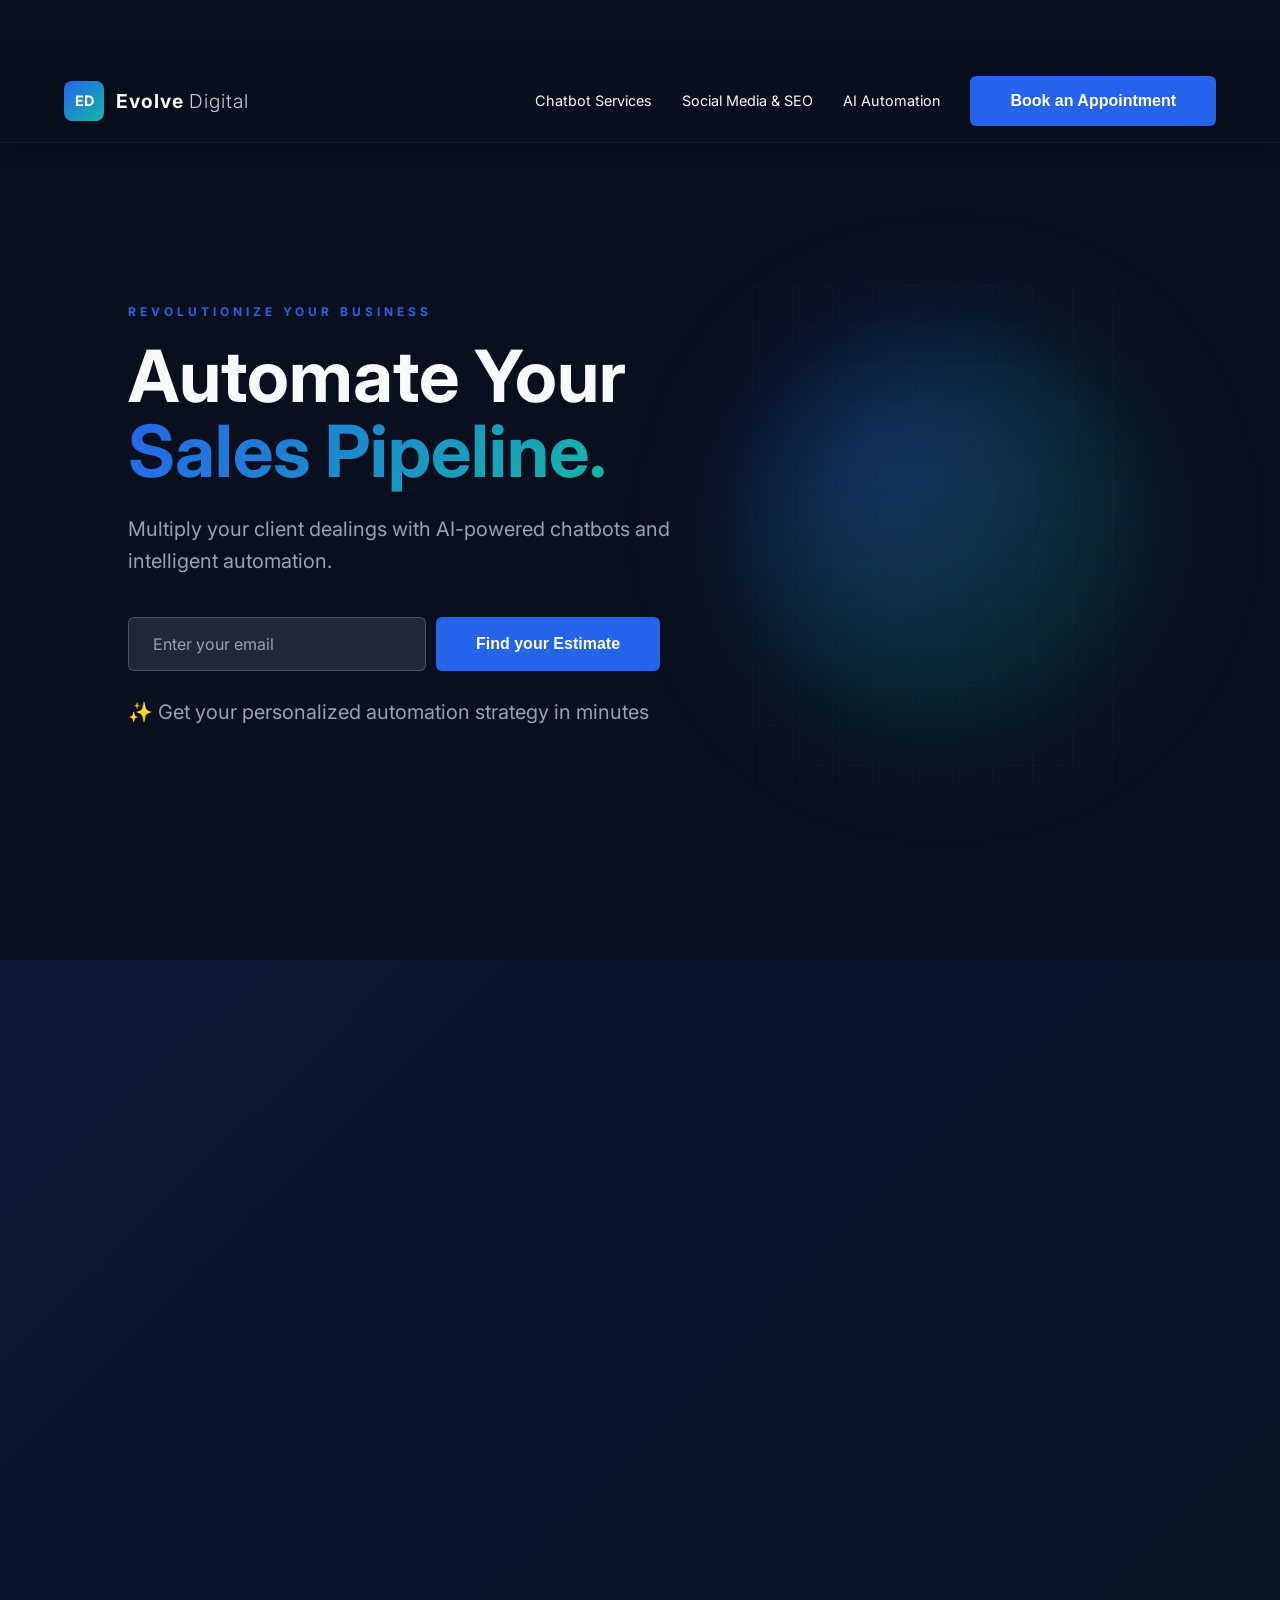
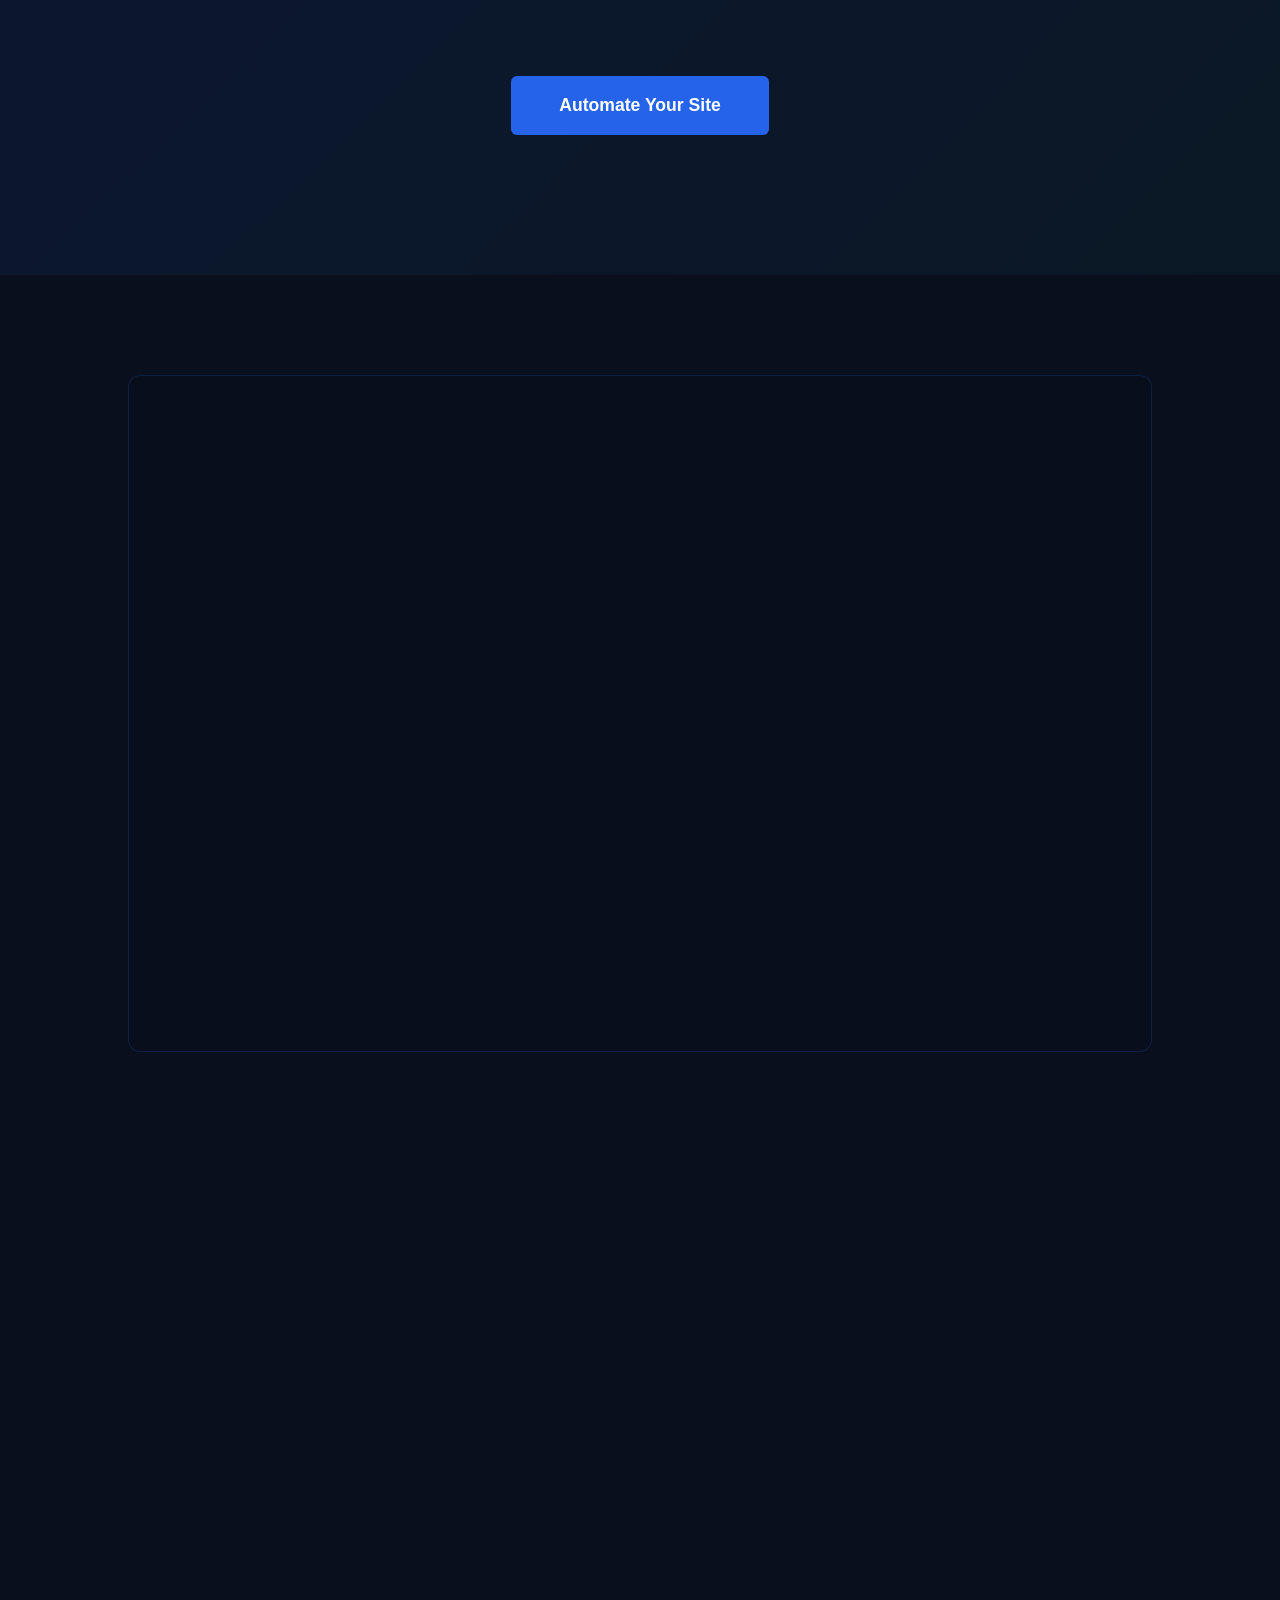
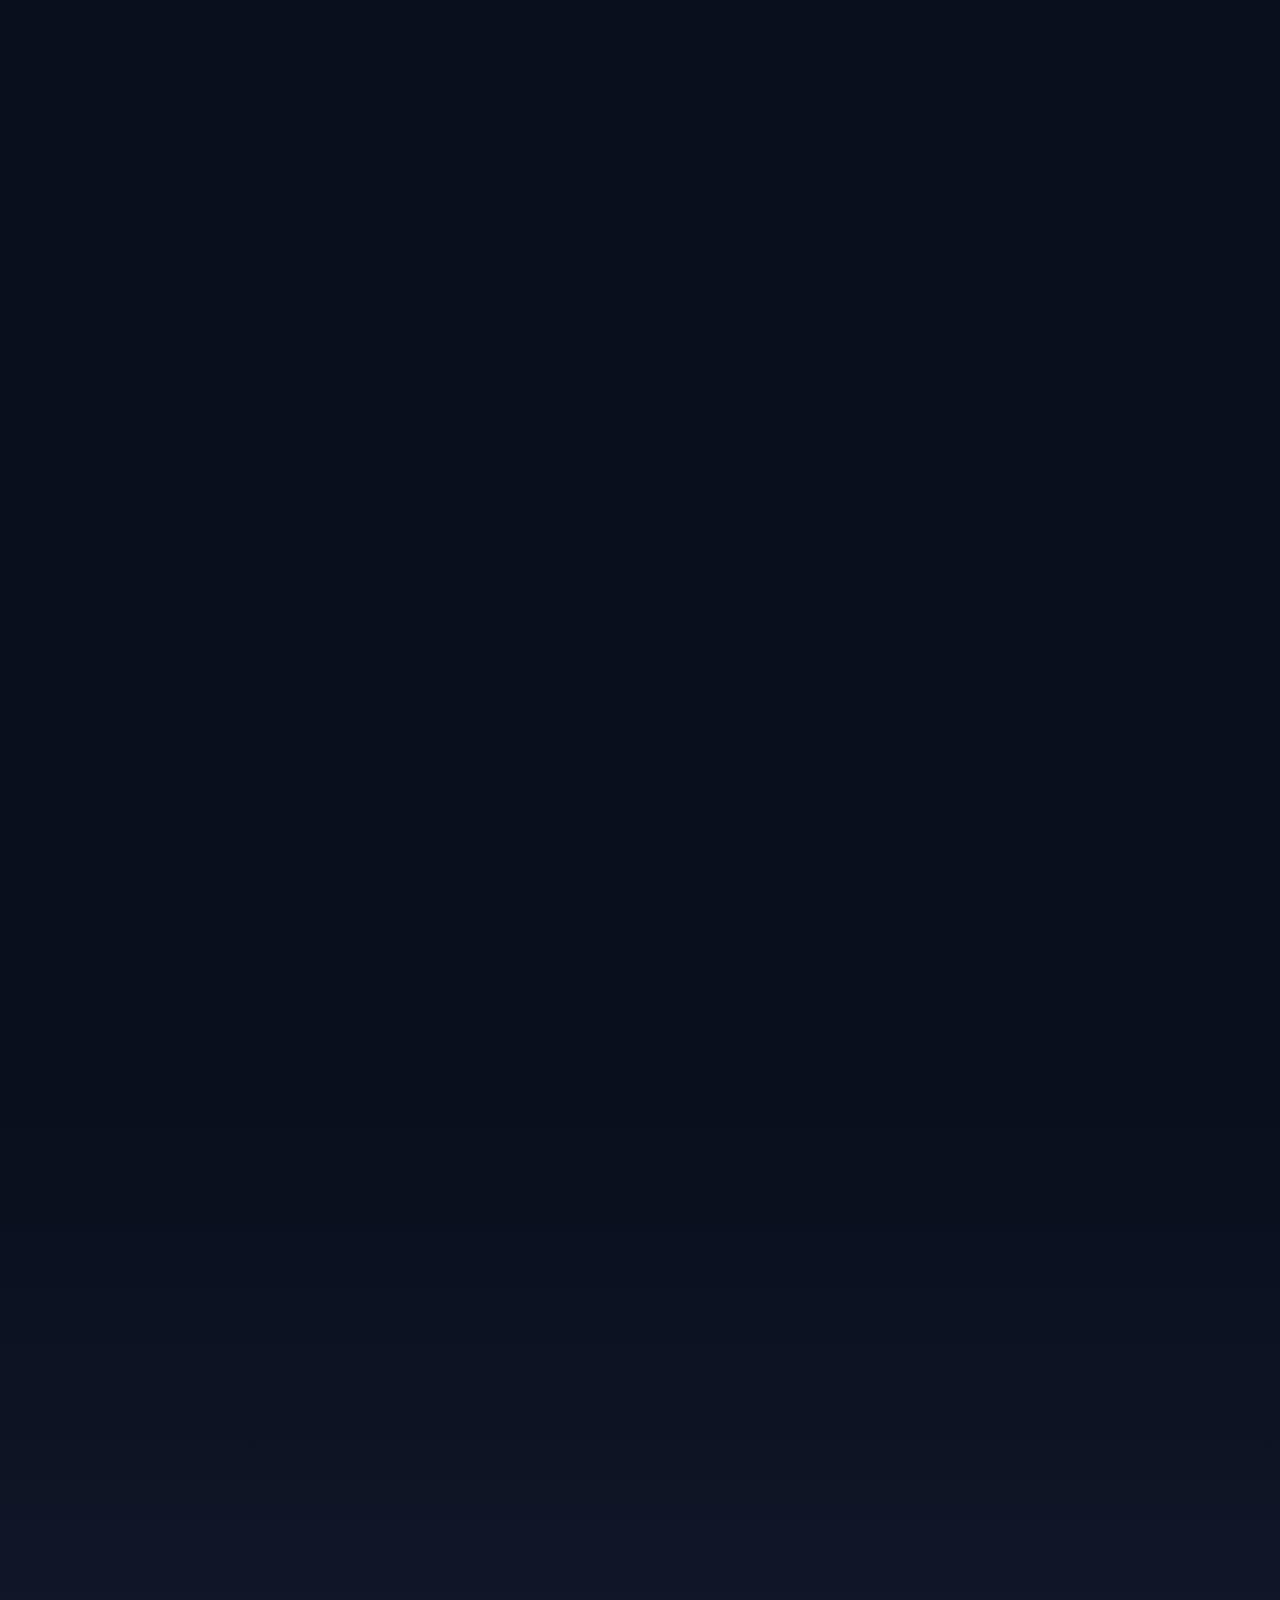
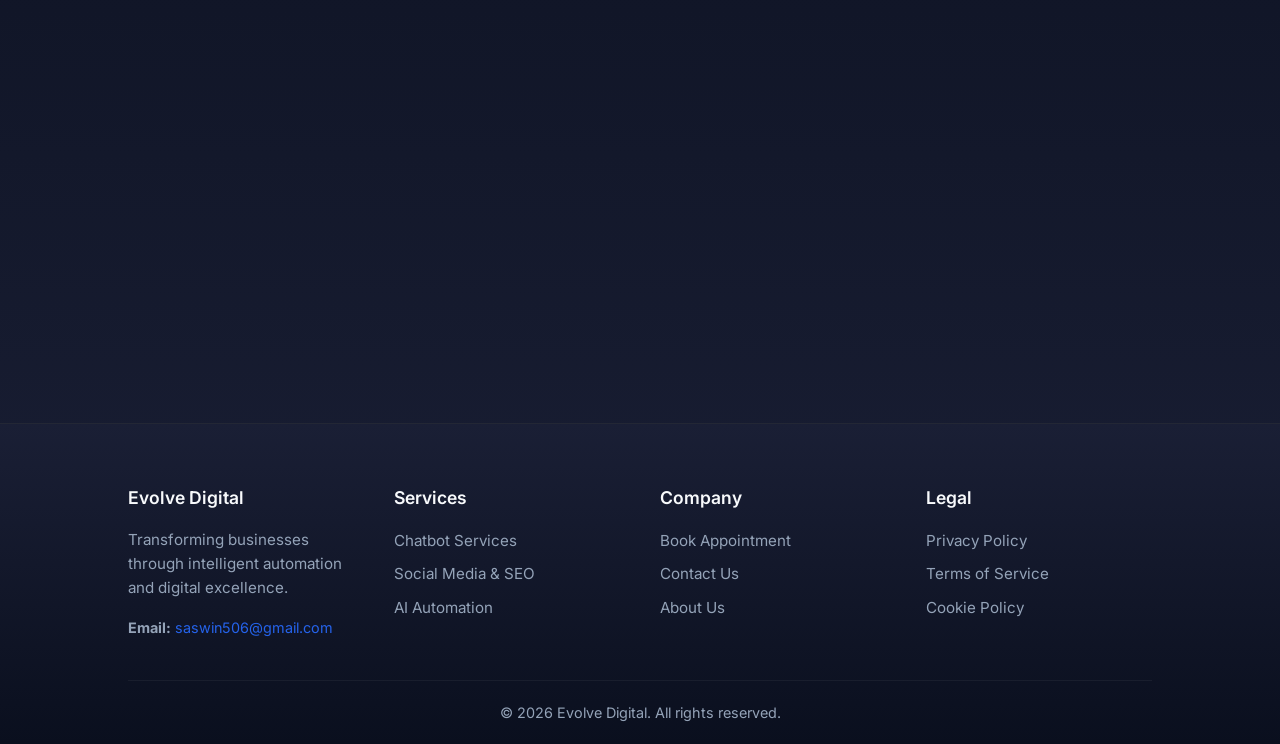
==== index.html @ 0e9ed31e "Initial commit: Evolve Digital website with AI solutions, chatbots, SEO, and automation services" ====
<!DOCTYPE html>
<html lang="en">
<head>
    <meta charset="UTF-8">
    <meta name="viewport" content="width=device-width, initial-scale=1.0">
    <title>AI-Powered Automation & Digital Marketing Solutions</title>
    <link rel="stylesheet" href="style.css">
    <link href="https://fonts.googleapis.com/css2?family=Inter:wght@300;400;600;700&display=swap" rel="stylesheet">
</head>
<body>

    <nav class="glass-nav">
        <div class="logo-container">
            <div class="logo-icon">ED</div>
            <div class="logo-text">Evolve <span>Digital</span></div>
        </div>
        <div class="nav-links">
            <a href="chatbot-services.html">Chatbot Services</a>
            <a href="social-media-marketing.html">Social Media & SEO</a>
            <a href="ai-automation.html">AI Automation</a>
            <button class="btn-primary" onclick="scrollToAppointment()">Book an Appointment</button>
        </div>
    </nav>

    <main>
        <!-- Hero Section -->
        <section class="hero">
            <div class="hero-text reveal">
                <span class="eyebrow">REVOLUTIONIZE YOUR BUSINESS</span>
                <h1>Automate Your <span class="gradient-text">Sales Pipeline.</span></h1>
                <p>Multiply your client dealings with AI-powered chatbots and intelligent automation.</p>
                <div class="cta-group">
                    <div class="email-input-group">
                        <input type="email" id="estimateEmail" placeholder="Enter your email" required>
                        <button class="btn-primary" onclick="findEstimate()">Find your Estimate</button>
                    </div>
                </div>
                <p class="welcoming-text">✨ Get your personalized automation strategy in minutes</p>
            </div>
            <div class="hero-graphic reveal">
                <div class="mesh-container">
                    <div class="mesh-ball"></div>
                    <div class="grid-overlay"></div>
                </div>
            </div>
        </section>

        <!-- AI Automation Sales Section -->
        <section class="automation-section">
            <div class="section-header reveal">
                <span class="eyebrow">AI-POWERED SALES MULTIPLICATION</span>
                <h2>All About AI <span class="gradient-text">Automating Sales</span></h2>
                <p>Through Intelligent Chatbots & Social Media Marketing</p>
            </div>

            <div class="automation-content">
                <div class="video-container reveal">
                    <video autoplay muted loop playsinline>
                        <source src="hero section.mp4.mp4" type="video/mp4">
                    </video>
                </div>
                
                <div class="automation-text reveal">
                    <h3>Transform Your Sales Process</h3>
                    <ul class="benefits-list">
                        <li>24/7 Automated Customer Engagement</li>
                        <li>AI-Powered Lead Qualification</li>
                        <li>Intelligent Response Generation</li>
                        <li>Social Media Integration</li>
                        <li>Real-time Analytics & Insights</li>
                    </ul>
                </div>
            </div>

            <button class="btn-primary btn-large" onclick="openEmailModal()">Automate Your Site</button>
        </section>

        <!-- Chatbot Methodology Section with Video Background -->
        <section class="methodology-section" style="position: relative; overflow: hidden;">
            <video autoplay muted loop playsinline class="bg-video" style="position: absolute; top: 0; left: 0; width: 100%; height: 100%; object-fit: cover; z-index: 1;">
                <source src="chat bot backgroud.mp4.mp4" type="video/mp4">
            </video>

            <div class="methodology-overlay" style="position: relative; z-index: 2;">
                <div class="section-header reveal">
                    <span class="eyebrow">CHATBOT INTELLIGENCE</span>
                    <h2>How Chatbots <span class="gradient-text">Multiply Client Dealings</span></h2>
                </div>

                <div class="methodology-grid">
                    <div class="method-card reveal">
                        <div class="method-number">01</div>
                        <h3>Instant Response</h3>
                        <p>Provide immediate answers 24/7, reducing response time from hours to seconds.</p>
                    </div>
                    <div class="method-card reveal">
                        <div class="method-number">02</div>
                        <h3>Lead Nurturing</h3>
                        <p>Automatically qualify and nurture leads through personalized conversations.</p>
                    </div>
                    <div class="method-card reveal">
                        <div class="method-number">03</div>
                        <h3>Scale Operations</h3>
                        <p>Handle unlimited concurrent conversations without increasing headcount.</p>
                    </div>
                    <div class="method-card reveal">
                        <div class="method-number">04</div>
                        <h3>Data Intelligence</h3>
                        <p>Gather valuable insights from every interaction to optimize sales strategy.</p>
                    </div>
                </div>
            </div>
        </section>

        <!-- SEO & Social Media Marketing Section -->
        <section class="seo-section">
            <div class="section-header reveal">
                <span class="eyebrow">DIGITAL PRESENCE MASTERY</span>
                <h2>SEO & Social Media <span class="gradient-text">Optimization</span></h2>
                <p>Technical Excellence for Online Dominance</p>
            </div>

            <div class="seo-grid">
                <div class="seo-card reveal">
                    <h3>🔍 Technical SEO</h3>
                    <ul class="tech-list">
                        <li><strong>Core Web Vitals:</strong> Optimize LCP, FID, CLS metrics</li>
                        <li><strong>Schema Markup:</strong> Structured data implementation</li>
                        <li><strong>XML Sitemaps:</strong> Complete site indexation</li>
                        <li><strong>Canonical URLs:</strong> Eliminate duplicate content</li>
                        <li><strong>Mobile-First Indexing:</strong> Responsive design optimization</li>
                    </ul>
                </div>

                <div class="seo-card reveal">
                    <h3>📊 Analytics & Tracking</h3>
                    <ul class="tech-list">
                        <li><strong>GA4 Implementation:</strong> Advanced event tracking</li>
                        <li><strong>Conversion Funnel Analysis:</strong> User journey mapping</li>
                        <li><strong>UTM Parameters:</strong> Campaign source tracking</li>
                        <li><strong>Search Console Monitoring:</strong> Query performance analysis</li>
                        <li><strong>Heatmap Integration:</strong> User behavior visualization</li>
                    </ul>
                </div>

                <div class="seo-card reveal">
                    <h3>📱 Social Media Optimization</h3>
                    <ul class="tech-list">
                        <li><strong>Algorithm Optimization:</strong> Platform-specific best practices</li>
                        <li><strong>Content Calendar Management:</strong> Strategic posting schedule</li>
                        <li><strong>Engagement Metrics:</strong> CTR & engagement rate optimization</li>
                        <li><strong>Influencer Collaboration:</strong> Strategic partnerships</li>
                        <li><strong>Social Listening:</strong> Real-time market intelligence</li>
                    </ul>
                </div>

                <div class="seo-card reveal">
                    <h3>🎯 Conversion Optimization</h3>
                    <ul class="tech-list">
                        <li><strong>A/B Testing:</strong> Multivariate testing framework</li>
                        <li><strong>Landing Page Optimization:</strong> High-converting layouts</li>
                        <li><strong>CTR Improvement:</strong> Meta description enhancement</li>
                        <li><strong>Bounce Rate Reduction:</strong> User experience refinement</li>
                        <li><strong>ROI Maximization:</strong> Cost-per-conversion optimization</li>
                    </ul>
                </div>
            </div>

            <div class="stats-grid reveal">
                <div class="stat">
                    <h4 class="stat-number">340%</h4>
                    <p>Average Traffic Increase</p>
                </div>
                <div class="stat">
                    <h4 class="stat-number">85%</h4>
                    <p>Conversion Rate Improvement</p>
                </div>
                <div class="stat">
                    <h4 class="stat-number">2.5x</h4>
                    <p>ROI Multiplication</p>
                </div>
                <div class="stat">
                    <h4 class="stat-number">99.8%</h4>
                    <p>Uptime Guarantee</p>
                </div>
            </div>
        </section>

        <!-- Appointment Section -->
        <section id="appointment" class="contact-section">
            <div class="section-header reveal">
                <span class="eyebrow">READY TO TRANSFORM?</span>
                <h2>Book Your <span class="gradient-text">Free Consultation</span></h2>
                <p>Let's discuss how AI automation can revolutionize your business.</p>
            </div>

            <form class="contact-form reveal" onsubmit="handleContactForm(event)">
                <div class="form-group">
                    <input type="text" placeholder="Your Name" required>
                </div>
                <div class="form-group">
                    <input type="email" placeholder="Your Email" required>
                </div>
                <div class="form-group">
                    <input type="tel" placeholder="Your Phone Number" required>
                </div>
                <div class="form-group">
                    <textarea placeholder="Tell us about your business..." rows="5" required></textarea>
                </div>
                <button type="submit" class="btn-primary">Schedule Appointment</button>
            </form>
        </section>
    </main>

    <!-- Footer -->
    <footer class="footer">
        <div class="footer-content">
            <div class="footer-section">
                <h4>Evolve Digital</h4>
                <p>Transforming businesses through intelligent automation and digital excellence.</p>
                <p style="margin-top: 1rem; font-size: 0.9rem;"><strong>Email:</strong> <a href="mailto:saswin506@gmail.com" style="color: var(--blue); text-decoration: none;">saswin506@gmail.com</a></p>
            </div>
            <div class="footer-section">
                <h4>Services</h4>
                <ul>
                    <li><a href="chatbot-services.html">Chatbot Services</a></li>
                    <li><a href="social-media-marketing.html">Social Media & SEO</a></li>
                    <li><a href="ai-automation.html">AI Automation</a></li>
                </ul>
            </div>
            <div class="footer-section">
                <h4>Company</h4>
                <ul>
                    <li><a href="#appointment">Book Appointment</a></li>
                    <li><a href="#appointment">Contact Us</a></li>
                    <li><a href="#">About Us</a></li>
                </ul>
            </div>
            <div class="footer-section">
                <h4>Legal</h4>
                <ul>
                    <li><a href="#">Privacy Policy</a></li>
                    <li><a href="#">Terms of Service</a></li>
                    <li><a href="#">Cookie Policy</a></li>
                </ul>
            </div>
        </div>
        <div class="footer-bottom">
            <p>&copy; 2026 Evolve Digital. All rights reserved.</p>
        </div>
    </footer>

    <!-- Email Modal -->
    <div id="emailModal" class="modal">
        <div class="modal-content">
            <span class="close" onclick="closeEmailModal()">&times;</span>
            <h2>Automate Your Site Today</h2>
            <p>Enter your email to get started with intelligent automation</p>
            <input type="email" id="automationEmail" placeholder="Enter your email" required>
            <button class="btn-primary" onclick="submitAutomationEmail()">Get Started</button>
        </div>
    </div>

    <script src="script.js"></script>
</body>
</html>
---- style.css ----
/* Color & Theme Variables */
:root {
    --navy: #0A0F1E;
    --navy-light: #1A1F35;
    --blue: #2563EB;
    --blue-light: #3B82F6;
    --teal: #14B8A6;
    --gold: #C5A059;
    --white: #F8FAFC;
    --text-muted: #94A3B8;
    --text-dark: #64748B;
}

/* Global Reset */
* {
    margin: 0;
    padding: 0;
    box-sizing: border-box;
}

html {
    scroll-behavior: smooth;
}

body {
    background-color: var(--navy);
    color: var(--white);
    font-family: 'Inter', sans-serif;
    line-height: 1.6;
    overflow-x: hidden;
}

/* Navigation */
.glass-nav {
    display: flex;
    justify-content: space-between;
    align-items: center;
    padding: 1rem 5%;
    background: rgba(10, 15, 30, 0.95);
    backdrop-filter: blur(15px);
    border-bottom: 1px solid rgba(255, 255, 255, 0.05);
    position: fixed;
    width: 100%;
    z-index: 1000;
    box-shadow: 0 4px 20px rgba(0, 0, 0, 0.3);
}

.logo-container {
    display: flex;
    align-items: center;
    gap: 12px;
}

.logo-icon {
    width: 40px;
    height: 40px;
    background: linear-gradient(135deg, var(--blue), var(--teal));
    border-radius: 8px;
    display: flex;
    align-items: center;
    justify-content: center;
    font-weight: 700;
    font-size: 0.9rem;
}

.nav-logo {
    height: 32px;
    width: auto;
}

.logo-text {
    font-weight: 700;
    letter-spacing: 1px;
    font-size: 1.2rem;
}

.logo-text span {
    font-weight: 300;
    opacity: 0.8;
}

.nav-links {
    display: flex;
    align-items: center;
    gap: 30px;
}

.nav-links a {
    color: var(--white);
    text-decoration: none;
    font-size: 0.9rem;
    transition: 0.3s;
    position: relative;
}

.nav-links a:hover {
    color: var(--blue);
}

.nav-links a::after {
    content: '';
    position: absolute;
    width: 0;
    height: 2px;
    bottom: -5px;
    left: 0;
    background: var(--blue);
    transition: width 0.3s;
}

.nav-links a:hover::after {
    width: 100%;
}

/* Hero Section */
.hero {
    display: flex;
    align-items: center;
    min-height: 100vh;
    padding: 100px 10% 50px 10%;
    gap: 60px;
    margin-top: 60px;
}

.hero-text {
    flex: 1.2;
}

.hero-graphic {
    flex: 0.8;
    position: relative;
    height: 500px;
}

.eyebrow {
    color: var(--blue);
    font-size: 0.75rem;
    font-weight: 700;
    letter-spacing: 4px;
    display: block;
    margin-bottom: 1rem;
    text-transform: uppercase;
}

h1 {
    font-size: 4.5rem;
    line-height: 1.05;
    margin-bottom: 1.5rem;
    font-weight: 700;
}

h2 {
    font-size: 3.5rem;
    line-height: 1.1;
    font-weight: 700;
    margin-bottom: 3rem;
}

.gradient-text {
    background: linear-gradient(135deg, var(--blue), var(--teal));
    -webkit-background-clip: text;
    -webkit-text-fill-color: transparent;
    background-clip: text;
}

.hero-text p {
    font-size: 1.25rem;
    color: var(--text-muted);
    margin-bottom: 2.5rem;
    max-width: 550px;
}

/* Mesh Graphics */
.mesh-container {
    position: relative;
    width: 100%;
    height: 100%;
    display: flex;
    align-items: center;
    justify-content: center;
}

.mesh-ball {
    width: 400px;
    height: 400px;
    background: radial-gradient(circle at 30% 30%, rgba(37, 99, 235, 0.4), rgba(20, 184, 166, 0.2), transparent);
    border-radius: 50%;
    filter: blur(60px);
    animation: float 6s ease-in-out infinite;
}

@keyframes float {
    0%, 100% {
        transform: translateY(0px) translateX(0px);
    }
    50% {
        transform: translateY(-30px) translateX(20px);
    }
}

.grid-overlay {
    position: absolute;
    width: 100%;
    height: 100%;
    background-image:
        linear-gradient(rgba(37, 99, 235, 0.1) 1px, transparent 1px),
        linear-gradient(90deg, rgba(37, 99, 235, 0.1) 1px, transparent 1px);
    background-size: 40px 40px;
    opacity: 0.5;
}

/* Buttons */
.cta-group {
    display: flex;
    gap: 20px;
    flex-wrap: wrap;
}

.btn-primary {
    background: var(--blue);
    color: white;
    padding: 1rem 2.5rem;
    border: none;
    border-radius: 6px;
    font-weight: 600;
    cursor: pointer;
    transition: 0.3s ease;
    font-size: 1rem;
}

.btn-primary:hover {
    transform: translateY(-3px);
    box-shadow: 0 15px 30px rgba(37, 99, 235, 0.4);
    background: var(--blue-light);
}

.btn-secondary {
    background: transparent;
    color: white;
    padding: 1rem 2.5rem;
    border: 1.5px solid rgba(255, 255, 255, 0.2);
    border-radius: 6px;
    font-weight: 600;
    cursor: pointer;
    transition: 0.3s ease;
    font-size: 1rem;
}

.btn-secondary:hover {
    border-color: var(--blue);
    background: rgba(37, 99, 235, 0.1);
    transform: translateY(-3px);
}

/* Bento Grid Section */
.bento-section {
    padding: 100px 10%;
    background: linear-gradient(180deg, rgba(26, 31, 53, 0.5) 0%, rgba(10, 15, 30, 1) 100%);
}

.section-header {
    text-align: center;
    margin-bottom: 60px;
}

.section-header p {
    font-size: 1.1rem;
    color: var(--text-muted);
    margin-top: 1rem;
    max-width: 600px;
    margin-left: auto;
    margin-right: auto;
}

.bento-grid {
    display: grid;
    grid-template-columns: repeat(3, 1fr);
    gap: 20px;
    grid-auto-rows: 250px;
}

.bento-item {
    background: rgba(255, 255, 255, 0.05);
    border: 1px solid rgba(255, 255, 255, 0.1);
    border-radius: 12px;
    padding: 30px;
    display: flex;
    flex-direction: column;
    justify-content: space-between;
    transition: 0.4s ease;
    position: relative;
    overflow: hidden;
}

.bento-item::before {
    content: '';
    position: absolute;
    top: 0;
    left: 0;
    right: 0;
    bottom: 0;
    background: linear-gradient(135deg, rgba(37, 99, 235, 0.1), transparent);
    opacity: 0;
    transition: opacity 0.4s;
}

.bento-item:hover {
    border-color: rgba(37, 99, 235, 0.3);
    transform: translateY(-10px);
}

.bento-item:hover::before {
    opacity: 1;
}

.bento-item.large {
    grid-column: span 2;
    grid-row: span 1;
}

.bento-item.medium {
    grid-column: span 1;
    grid-row: span 2;
}

.bento-item.small {
    grid-column: span 1;
    grid-row: span 1;
}

.bento-item.wide {
    grid-column: span 2;
    grid-row: span 1;
}

.item-content {
    position: relative;
    z-index: 1;
}

.bento-item h3 {
    font-size: 1.5rem;
    margin-bottom: 0.8rem;
    font-weight: 600;
}

.bento-item p {
    color: var(--text-muted);
    font-size: 0.95rem;
    line-height: 1.5;
}

.bento-item.glass {
    background: rgba(255, 255, 255, 0.08);
    backdrop-filter: blur(20px);
}

.bento-item.blue-glow {
    border-color: rgba(37, 99, 235, 0.5);
    box-shadow: 0 0 30px rgba(37, 99, 235, 0.2) inset;
}

.bento-item.teal-border {
    border-color: var(--teal);
}

.bento-item.gold-border {
    border-color: var(--gold);
}

.growth-icon {
    font-size: 2rem;
    opacity: 0.5;
    transition: 0.3s;
}

.bento-item:hover .growth-icon {
    opacity: 1;
    transform: translate(5px, -5px);
}

.small-p {
    font-size: 0.85rem !important;
}

/* Methodology Section */
.methodology-section {
    padding: 100px 10%;
    background: var(--navy);
}

.methodology-grid {
    display: grid;
    grid-template-columns: repeat(4, 1fr);
    gap: 30px;
}

.method-card {
    background: linear-gradient(135deg, rgba(26, 31, 53, 1), rgba(37, 99, 235, 0.1));
    border: 1px solid rgba(37, 99, 235, 0.3);
    border-radius: 12px;
    padding: 30px;
    transition: 0.4s ease;
    position: relative;
}

.method-card:hover {
    transform: translateY(-10px);
    border-color: var(--teal);
    box-shadow: 0 20px 40px rgba(37, 99, 235, 0.2);
}

.method-number {
    font-size: 2.5rem;
    font-weight: 700;
    color: var(--blue);
    margin-bottom: 10px;
}

.method-card h3 {
    font-size: 1.3rem;
    margin-bottom: 12px;
    font-weight: 600;
}

.method-card p {
    color: var(--text-muted);
    font-size: 0.95rem;
    line-height: 1.6;
}

/* Stats Section */
.stats-section {
    padding: 80px 10%;
    background: linear-gradient(135deg, rgba(37, 99, 235, 0.1), rgba(20, 184, 166, 0.05));
    border-top: 1px solid rgba(255, 255, 255, 0.1);
    border-bottom: 1px solid rgba(255, 255, 255, 0.1);
}

.stats-grid {
    display: grid;
    grid-template-columns: repeat(4, 1fr);
    gap: 40px;
    text-align: center;
}

.stat {
    padding: 20px;
}

.stat-number {
    font-size: 2.5rem;
    font-weight: 700;
    background: linear-gradient(135deg, var(--blue), var(--teal));
    -webkit-background-clip: text;
    -webkit-text-fill-color: transparent;
    background-clip: text;
    margin-bottom: 10px;
}

.stat p {
    color: var(--text-muted);
    font-size: 1rem;
}

/* Contact Section */
.contact-section {
    padding: 100px 10%;
    background: linear-gradient(180deg, var(--navy) 0%, rgba(26, 31, 53, 0.8) 100%);
}

.contact-form {
    max-width: 600px;
    margin: 40px auto;
    display: grid;
    gap: 20px;
}

.form-group {
    width: 100%;
}

.form-group input,
.form-group textarea {
    width: 100%;
    padding: 15px 20px;
    background: rgba(255, 255, 255, 0.05);
    border: 1px solid rgba(255, 255, 255, 0.1);
    border-radius: 6px;
    color: var(--white);
    font-family: 'Inter', sans-serif;
    font-size: 1rem;
    transition: 0.3s;
}

.form-group input:focus,
.form-group textarea:focus {
    outline: none;
    border-color: var(--blue);
    background: rgba(37, 99, 235, 0.1);
}

.form-group input::placeholder,
.form-group textarea::placeholder {
    color: var(--text-muted);
}

.contact-form button {
    margin-top: 10px;
    width: 100%;
}

/* Footer */
.footer {
    background: linear-gradient(180deg, rgba(26, 31, 53, 1) 0%, rgba(10, 15, 30, 1) 100%);
    border-top: 1px solid rgba(255, 255, 255, 0.1);
    padding: 60px 10% 20px;
}

.footer-content {
    display: grid;
    grid-template-columns: repeat(4, 1fr);
    gap: 40px;
    margin-bottom: 40px;
}

.footer-section h4 {
    font-size: 1.1rem;
    margin-bottom: 15px;
    font-weight: 600;
}

.footer-section p {
    color: var(--text-muted);
    font-size: 0.95rem;
    line-height: 1.6;
}

.footer-section ul {
    list-style: none;
}

.footer-section ul li {
    margin-bottom: 8px;
}

.footer-section ul li a {
    color: var(--text-muted);
    text-decoration: none;
    font-size: 0.95rem;
    transition: 0.3s;
}

.footer-section ul li a:hover {
    color: var(--blue);
}

.footer-bottom {
    text-align: center;
    padding-top: 20px;
    border-top: 1px solid rgba(255, 255, 255, 0.05);
    color: var(--text-muted);
    font-size: 0.9rem;
}

/* Email Input Group */
.email-input-group {
    display: flex;
    gap: 10px;
    flex-wrap: wrap;
    margin-bottom: 15px;
}

.email-input-group input {
    flex: 1;
    min-width: 250px;
    padding: 1rem 1.5rem;
    background: rgba(255, 255, 255, 0.1);
    border: 1.5px solid rgba(255, 255, 255, 0.2);
    border-radius: 6px;
    color: var(--white);
    font-family: 'Inter', sans-serif;
    font-size: 1rem;
    transition: 0.3s;
}

.email-input-group input:focus {
    outline: none;
    border-color: var(--blue);
    background: rgba(37, 99, 235, 0.1);
}

.email-input-group input::placeholder {
    color: var(--text-muted);
}

.welcoming-text {
    font-size: 0.9rem;
    color: var(--teal);
    margin-top: 10px !important;
}

/* Automation Section */
.automation-section {
    padding: 100px 10%;
    background: linear-gradient(135deg, rgba(37, 99, 235, 0.1), rgba(20, 184, 166, 0.05));
}

.automation-content {
    display: grid;
    grid-template-columns: 1fr 1fr;
    gap: 60px;
    align-items: center;
    margin-bottom: 60px;
}

.video-container {
    position: relative;
    width: 100%;
    aspect-ratio: 16 / 9;
    border-radius: 12px;
    overflow: hidden;
    box-shadow: 0 20px 60px rgba(37, 99, 235, 0.3);
}

.video-container video {
    width: 100%;
    height: 100%;
    object-fit: cover;
}

.automation-text h3 {
    font-size: 2rem;
    margin-bottom: 20px;
}

.benefits-list {
    list-style: none;
    padding: 0;
}

.benefits-list li {
    padding: 12px 0;
    border-bottom: 1px solid rgba(255, 255, 255, 0.1);
    font-size: 1rem;
    color: var(--white);
}

.benefits-list li:last-child {
    border-bottom: none;
}

.btn-large {
    padding: 1.2rem 3rem;
    font-size: 1.1rem;
    margin: 40px auto;
    display: block;
}

/* Methodology with Video Background */
.methodology-section {
    padding: 100px 10%;
    position: relative;
    min-height: 600px;
    display: flex;
    align-items: center;
    justify-content: center;
}

.bg-video {
    position: absolute;
    top: 0;
    left: 0;
    width: 100%;
    height: 100%;
    object-fit: cover;
    z-index: 1;
}

.methodology-overlay {
    background: rgba(10, 15, 30, 0.85);
    padding: 60px;
    border-radius: 12px;
    backdrop-filter: blur(10px);
    border: 1px solid rgba(37, 99, 235, 0.2);
}

/* SEO Section */
.seo-section {
    padding: 100px 10%;
    background: var(--navy);
}

.seo-grid {
    display: grid;
    grid-template-columns: repeat(2, 1fr);
    gap: 40px;
    margin-bottom: 80px;
}

.seo-card {
    background: linear-gradient(135deg, rgba(26, 31, 53, 1), rgba(37, 99, 235, 0.1));
    border: 1px solid rgba(37, 99, 235, 0.3);
    border-radius: 12px;
    padding: 40px;
    transition: 0.4s ease;
}

.seo-card:hover {
    transform: translateY(-10px);
    border-color: var(--teal);
    box-shadow: 0 20px 40px rgba(37, 99, 235, 0.2);
}

.seo-card h3 {
    font-size: 1.5rem;
    margin-bottom: 20px;
}

.tech-list {
    list-style: none;
    padding: 0;
}

.tech-list li {
    padding: 12px 0;
    border-bottom: 1px solid rgba(255, 255, 255, 0.1);
    font-size: 0.95rem;
    color: var(--text-muted);
}

.tech-list li:last-child {
    border-bottom: none;
}

.tech-list strong {
    color: var(--blue);
}

/* Modal */
.modal {
    display: none;
    position: fixed;
    z-index: 2000;
    left: 0;
    top: 0;
    width: 100%;
    height: 100%;
    background-color: rgba(0, 0, 0, 0.8);
    animation: fadeIn 0.3s ease;
}

@keyframes fadeIn {
    from { opacity: 0; }
    to { opacity: 1; }
}

.modal-content {
    background-color: var(--navy-light);
    margin: 5% auto;
    padding: 40px;
    border: 1px solid rgba(37, 99, 235, 0.3);
    border-radius: 12px;
    width: 90%;
    max-width: 500px;
    box-shadow: 0 20px 60px rgba(0, 0, 0, 0.5);
    animation: slideDown 0.3s ease;
}

@keyframes slideDown {
    from {
        transform: translateY(-50px);
        opacity: 0;
    }
    to {
        transform: translateY(0);
        opacity: 1;
    }
}

.close {
    color: var(--text-muted);
    float: right;
    font-size: 28px;
    font-weight: bold;
    cursor: pointer;
    transition: 0.3s;
}

.close:hover {
    color: var(--blue);
}

.modal-content h2 {
    margin-bottom: 15px;
}

.modal-content p {
    color: var(--text-muted);
    margin-bottom: 20px;
}

.modal-content input {
    width: 100%;
    padding: 12px 15px;
    margin-bottom: 20px;
    background: rgba(255, 255, 255, 0.05);
    border: 1px solid rgba(255, 255, 255, 0.1);
    border-radius: 6px;
    color: var(--white);
    font-family: 'Inter', sans-serif;
}

.modal-content input::placeholder {
    color: var(--text-muted);
}

.modal-content button {
    width: 100%;
}

/* Service Pages */
.service-hero {
    display: flex;
    align-items: center;
    min-height: 70vh;
    padding: 100px 10% 50px 10%;
    margin-top: 60px;
    background: linear-gradient(135deg, rgba(37, 99, 235, 0.1), rgba(20, 184, 166, 0.05));
}

.service-hero .hero-text {
    max-width: 700px;
}

.service-section {
    padding: 80px 10%;
}

.service-section.alt-bg {
    background: rgba(26, 31, 53, 0.5);
}

.service-grid {
    display: grid;
    grid-template-columns: repeat(2, 1fr);
    gap: 30px;
    margin-bottom: 40px;
}

.service-card {
    background: rgba(255, 255, 255, 0.05);
    border: 1px solid rgba(255, 255, 255, 0.1);
    border-radius: 12px;
    padding: 30px;
    transition: 0.4s ease;
}

.service-card:hover {
    transform: translateY(-10px);
    border-color: var(--blue);
    background: rgba(37, 99, 235, 0.1);
}

.service-card h3 {
    font-size: 1.3rem;
    margin-bottom: 15px;
    color: var(--white);
}

.service-card p {
    color: var(--text-muted);
}

/* ===== AI AUTOMATION PAGE STYLES ===== */

/* Modern Color Variables for Automation */
:root {
    --purple-dark: #1a0a3e;
    --purple-bright: #7c3aed;
    --cyan-bright: #06b6d4;
    --neon-pink: #ec4899;
}

/* Automation Hero Section */
.automation-hero {
    position: relative;
    height: 100vh;
    display: flex;
    align-items: center;
    justify-content: center;
    overflow: hidden;
    margin-top: 70px;
    background: linear-gradient(135deg, #0f172a 0%, #1a0a3e 50%, #0f172a 100%);
}

.automation-hero-video {
    position: absolute;
    top: 0;
    left: 0;
    width: 100%;
    height: 100%;
    object-fit: cover;
    opacity: 0.5;
    z-index: 1;
}

.automation-hero-overlay {
    position: absolute;
    top: 0;
    left: 0;
    width: 100%;
    height: 100%;
    background: linear-gradient(135deg, rgba(15, 23, 42, 0.8) 0%, rgba(26, 10, 62, 0.9) 50%, rgba(15, 23, 42, 0.85) 100%);
    z-index: 2;
}

.automation-hero-content {
    position: relative;
    z-index: 3;
    text-align: center;
    max-width: 800px;
    padding: 0 2rem;
}

.automation-eyebrow {
    display: inline-block;
    font-size: 0.85rem;
    letter-spacing: 3px;
    color: var(--cyan-bright);
    font-weight: 700;
    margin-bottom: 1rem;
    text-shadow: 0 0 10px rgba(6, 182, 212, 0.5);
}

.automation-title {
    font-size: 4rem;
    font-weight: 800;
    line-height: 1.1;
    margin-bottom: 1.5rem;
    letter-spacing: -1px;
    text-transform: uppercase;
}

.neon-gradient {
    background: linear-gradient(90deg, var(--cyan-bright), var(--purple-bright), var(--neon-pink));
    -webkit-background-clip: text;
    -webkit-text-fill-color: transparent;
    background-clip: text;
    text-shadow: 0 0 30px rgba(6, 182, 212, 0.3);
    filter: drop-shadow(0 0 20px rgba(124, 58, 237, 0.4));
}

.automation-subtitle {
    font-size: 1.3rem;
    color: var(--text-muted);
    margin-bottom: 2rem;
    font-weight: 300;
    letter-spacing: 0.5px;
}

.automation-cta-group {
    display: flex;
    justify-content: center;
    gap: 1.5rem;
    flex-wrap: wrap;
}

.btn-neon {
    padding: 1rem 2.5rem;
    font-size: 1rem;
    font-weight: 700;
    border: 2px solid var(--cyan-bright);
    background: transparent;
    color: var(--cyan-bright);
    cursor: pointer;
    border-radius: 8px;
    transition: all 0.3s ease;
    text-transform: uppercase;
    letter-spacing: 1px;
    box-shadow: 0 0 20px rgba(6, 182, 212, 0.3);
    position: relative;
    overflow: hidden;
}

.btn-neon::before {
    content: '';
    position: absolute;
    top: 0;
    left: -100%;
    width: 100%;
    height: 100%;
    background: linear-gradient(90deg, transparent, rgba(6, 182, 212, 0.3), transparent);
    transition: left 0.5s ease;
    z-index: -1;
}

.btn-neon:hover {
    background: rgba(6, 182, 212, 0.1);
    border-color: var(--cyan-bright);
    box-shadow: 0 0 40px rgba(6, 182, 212, 0.6);
    transform: translateY(-3px);
}

.btn-neon:hover::before {
    left: 100%;
}

/* Automation Section Styling */
.automation-dark {
    background: linear-gradient(135deg, rgba(26, 10, 62, 0.3) 0%, rgba(15, 23, 42, 0.5) 100%);
    border-top: 1px solid rgba(6, 182, 212, 0.2);
    border-bottom: 1px solid rgba(6, 182, 212, 0.2);
}

.automation-section-title {
    font-size: 2.8rem;
    font-weight: 800;
    background: linear-gradient(135deg, var(--cyan-bright), var(--purple-bright));
    -webkit-background-clip: text;
    -webkit-text-fill-color: transparent;
    background-clip: text;
    margin-bottom: 0.5rem;
}

.automation-section-desc {
    font-size: 1.1rem;
    color: var(--text-muted);
    font-weight: 300;
}

/* Automation Grid & Cards */
.automation-grid {
    display: grid;
    grid-template-columns: repeat(auto-fit, minmax(280px, 1fr));
    gap: 2rem;
    margin-top: 3rem;
}

.automation-card {
    position: relative;
    background: linear-gradient(135deg, rgba(124, 58, 237, 0.1) 0%, rgba(6, 182, 212, 0.05) 100%);
    border: 1.5px solid rgba(6, 182, 212, 0.3);
    border-radius: 12px;
    padding: 2rem;
    transition: all 0.4s cubic-bezier(0.4, 0, 0.2, 1);
    overflow: hidden;
}

.automation-card::before {
    content: '';
    position: absolute;
    top: -1px;
    left: 0;
    width: 0;
    height: 2px;
    background: linear-gradient(90deg, var(--cyan-bright), var(--purple-bright));
    transition: width 0.4s ease;
    z-index: 10;
}

.automation-card:hover::before {
    width: 100%;
}

.automation-card:hover {
    transform: translateY(-8px);
    border-color: var(--cyan-bright);
    background: linear-gradient(135deg, rgba(124, 58, 237, 0.2) 0%, rgba(6, 182, 212, 0.1) 100%);
    box-shadow: 0 20px 40px rgba(6, 182, 212, 0.2);
}

.automation-card-icon {
    font-size: 2.5rem;
    margin-bottom: 1rem;
    display: inline-block;
    transition: transform 0.3s ease;
}

.automation-card:hover .automation-card-icon {
    transform: scale(1.1) rotate(5deg);
}

.automation-card h3 {
    font-size: 1.4rem;
    margin-bottom: 1rem;
    color: var(--white);
    font-weight: 700;
    letter-spacing: -0.5px;
}

.automation-card p {
    color: var(--text-muted);
    margin-bottom: 1.5rem;
    font-size: 0.95rem;
    line-height: 1.6;
}

.tech-features {
    list-style: none;
    display: flex;
    flex-direction: column;
    gap: 0.8rem;
}

.tech-features li {
    font-size: 0.9rem;
    color: var(--text-muted);
    padding-left: 1.5rem;
    position: relative;
    transition: all 0.3s ease;
}

.tech-features li::before {
    content: '▸';
    position: absolute;
    left: 0;
    color: var(--cyan-bright);
    font-weight: bold;
    text-shadow: 0 0 8px rgba(6, 182, 212, 0.5);
}

.automation-card:hover .tech-features li {
    color: var(--white);
    padding-left: 2rem;
}

/* Automation Metrics Section */
.automation-benefits-section {
    background: linear-gradient(135deg, rgba(15, 23, 42, 0.8) 0%, rgba(26, 10, 62, 0.6) 100%);
    border-top: 1px solid rgba(6, 182, 212, 0.2);
}

.automation-metrics {
    display: grid;
    grid-template-columns: repeat(auto-fit, minmax(220px, 1fr));
    gap: 2rem;
    margin-top: 3rem;
}

.metric-card {
    background: rgba(124, 58, 237, 0.1);
    border: 1.5px solid rgba(6, 182, 212, 0.3);
    border-radius: 12px;
    padding: 2.5rem 1.5rem;
    text-align: center;
    transition: all 0.4s ease;
    position: relative;
    overflow: hidden;
}

.metric-card::before {
    content: '';
    position: absolute;
    top: 0;
    left: 0;
    width: 100%;
    height: 100%;
    background: radial-gradient(circle at top, rgba(6, 182, 212, 0.2), transparent 70%);
    opacity: 0;
    transition: opacity 0.4s ease;
    z-index: 0;
}

.metric-card:hover::before {
    opacity: 1;
}

.metric-card:hover {
    transform: translateY(-10px);
    border-color: var(--cyan-bright);
    background: rgba(6, 182, 212, 0.1);
    box-shadow: 0 20px 50px rgba(6, 182, 212, 0.2);
}

.metric-number {
    font-size: 3.5rem;
    font-weight: 900;
    background: linear-gradient(135deg, var(--cyan-bright), var(--purple-bright));
    -webkit-background-clip: text;
    -webkit-text-fill-color: transparent;
    background-clip: text;
    margin-bottom: 0.5rem;
    text-shadow: 0 0 20px rgba(6, 182, 212, 0.3);
    position: relative;
    z-index: 1;
}

.metric-card h4 {
    font-size: 1.2rem;
    color: var(--white);
    margin-bottom: 0.5rem;
    font-weight: 700;
    position: relative;
    z-index: 1;
}

.metric-card p {
    color: var(--text-muted);
    font-size: 0.9rem;
    line-height: 1.5;
    position: relative;
    z-index: 1;
}

/* ===== CHATBOT & AI AGENT PAGE STYLES ===== */

/* Capabilities Grid */
.capabilities-grid {
    display: grid;
    grid-template-columns: repeat(4, 1fr);
    gap: 25px;
    margin-top: 3rem;
}

.capability-item {
    background: linear-gradient(135deg, rgba(37, 99, 235, 0.1), rgba(20, 184, 166, 0.05));
    border: 1.5px solid rgba(37, 99, 235, 0.3);
    border-radius: 12px;
    padding: 2rem;
    text-align: center;
    transition: all 0.4s ease;
    position: relative;
}

.capability-item::before {
    content: '';
    position: absolute;
    top: 0;
    left: 0;
    right: 0;
    height: 3px;
    background: linear-gradient(90deg, var(--blue), var(--teal));
    border-radius: 12px 12px 0 0;
    transform: scaleX(0);
    transform-origin: left;
    transition: transform 0.4s ease;
}

.capability-item:hover::before {
    transform: scaleX(1);
}

.capability-item:hover {
    transform: translateY(-10px);
    border-color: var(--teal);
    box-shadow: 0 20px 40px rgba(37, 99, 235, 0.2);
    background: linear-gradient(135deg, rgba(37, 99, 235, 0.15), rgba(20, 184, 166, 0.1));
}

.cap-icon {
    font-size: 2.5rem;
    margin-bottom: 1rem;
    display: block;
}

.capability-item h4 {
    font-size: 1.2rem;
    color: var(--white);
    margin-bottom: 0.8rem;
    font-weight: 700;
}

.capability-item p {
    color: var(--text-muted);
    font-size: 0.95rem;
    line-height: 1.6;
}

/* Impact Cards */
.impact-cards {
    display: grid;
    grid-template-columns: repeat(4, 1fr);
    gap: 25px;
    margin-top: 3rem;
}

.impact-card {
    background: linear-gradient(135deg, rgba(26, 31, 53, 1), rgba(37, 99, 235, 0.1));
    border: 1.5px solid rgba(37, 99, 235, 0.3);
    border-radius: 12px;
    padding: 2.5rem;
    text-align: center;
    transition: all 0.4s ease;
    position: relative;
    overflow: hidden;
}

.impact-card::before {
    content: '';
    position: absolute;
    top: -50%;
    right: -50%;
    width: 200%;
    height: 200%;
    background: radial-gradient(circle, rgba(37, 99, 235, 0.2), transparent);
    opacity: 0;
    transition: opacity 0.4s ease;
    z-index: 0;
}

.impact-card:hover::before {
    opacity: 1;
}

.impact-card:hover {
    transform: translateY(-15px);
    border-color: var(--teal);
    box-shadow: 0 25px 50px rgba(37, 99, 235, 0.3);
}

.impact-stat {
    font-size: 3rem;
    font-weight: 900;
    background: linear-gradient(135deg, var(--blue), var(--teal));
    -webkit-background-clip: text;
    -webkit-text-fill-color: transparent;
    background-clip: text;
    margin-bottom: 0.5rem;
    position: relative;
    z-index: 1;
}

.impact-card h4 {
    font-size: 1.3rem;
    color: var(--white);
    margin-bottom: 0.8rem;
    font-weight: 700;
    position: relative;
    z-index: 1;
}

.impact-card p {
    color: var(--text-muted);
    font-size: 0.95rem;
    line-height: 1.6;
    position: relative;
    z-index: 1;
}

/* Process Timeline */
.process-timeline {
    display: grid;
    grid-template-columns: repeat(3, 1fr);
    gap: 30px;
    margin-top: 3rem;
}

.process-step {
    position: relative;
    background: linear-gradient(135deg, rgba(37, 99, 235, 0.1), rgba(20, 184, 166, 0.05));
    border: 1.5px solid rgba(37, 99, 235, 0.3);
    border-radius: 12px;
    padding: 2.5rem;
    text-align: center;
    transition: all 0.4s ease;
}

.process-step:not(:last-child)::after {
    content: '→';
    position: absolute;
    right: -50px;
    top: 50%;
    transform: translateY(-50%);
    font-size: 2rem;
    color: var(--blue);
    opacity: 0.5;
}

.process-step:hover {
    transform: translateY(-10px);
    border-color: var(--teal);
    box-shadow: 0 20px 40px rgba(37, 99, 235, 0.2);
}

.step-number {
    display: inline-block;
    width: 50px;
    height: 50px;
    background: linear-gradient(135deg, var(--blue), var(--teal));
    color: white;
    border-radius: 50%;
    display: flex;
    align-items: center;
    justify-content: center;
    font-weight: 700;
    font-size: 1.3rem;
    margin-bottom: 1rem;
}

.process-step h4 {
    font-size: 1.3rem;
    color: var(--white);
    margin-bottom: 0.8rem;
    font-weight: 700;
}

.process-step p {
    color: var(--text-muted);
    font-size: 0.95rem;
    line-height: 1.6;
}

/* Use Cases Grid */
.use-cases-grid {
    display: grid;
    grid-template-columns: repeat(3, 1fr);
    gap: 25px;
    margin-top: 3rem;
}

.use-case {
    background: linear-gradient(135deg, rgba(26, 31, 53, 1), rgba(37, 99, 235, 0.1));
    border: 1.5px solid rgba(37, 99, 235, 0.3);
    border-radius: 12px;
    padding: 2rem;
    transition: all 0.4s ease;
    position: relative;
}

.use-case::before {
    content: '';
    position: absolute;
    top: 0;
    left: 0;
    right: 0;
    bottom: 0;
    background: linear-gradient(135deg, rgba(37, 99, 235, 0.2), rgba(20, 184, 166, 0.1));
    opacity: 0;
    border-radius: 12px;
    transition: opacity 0.4s ease;
    z-index: 0;
}

.use-case:hover::before {
    opacity: 1;
}

.use-case:hover {
    transform: translateY(-10px);
    border-color: var(--teal);
    box-shadow: 0 20px 40px rgba(37, 99, 235, 0.2);
}

.use-case h4 {
    font-size: 1.3rem;
    color: var(--white);
    margin-bottom: 1rem;
    font-weight: 700;
    position: relative;
    z-index: 1;
}

.use-case p {
    color: var(--text-muted);
    font-size: 0.95rem;
    line-height: 1.6;
    position: relative;
    z-index: 1;
}

.features-list {
    list-style: none;
    display: flex;
    flex-direction: column;
    gap: 1rem;
    margin-top: 2rem;
}

.features-list li {
    padding: 1rem;
    background: rgba(37, 99, 235, 0.1);
    border-left: 3px solid var(--blue);
    border-radius: 6px;
    font-size: 0.95rem;
    color: var(--white);
}

.features-list li strong {
    color: var(--teal);
}

/* Responsive Design for Chatbot */
@media (max-width: 1024px) {
    .capabilities-grid {
        grid-template-columns: repeat(2, 1fr);
    }
    
    .impact-cards {
        grid-template-columns: repeat(2, 1fr);
    }
    
    .process-timeline {
        grid-template-columns: repeat(2, 1fr);
    }
    
    .process-step:not(:last-child)::after {
        display: none;
    }
    
    .use-cases-grid {
        grid-template-columns: repeat(2, 1fr);
    }
}

@media (max-width: 768px) {
    .capabilities-grid {
        grid-template-columns: 1fr;
    }
    
    .impact-cards {
        grid-template-columns: 1fr;
    }
    
    .process-timeline {
        grid-template-columns: 1fr;
    }
    
    .use-cases-grid {
        grid-template-columns: 1fr;
    }
    
    .impact-stat {
        font-size: 2.5rem;
    }
}

/* Responsive Design */
@media (max-width: 1024px) {
    .automation-title {
        font-size: 2.5rem;
    }
    
    .automation-subtitle {
        font-size: 1.1rem;
    }
}

@media (max-width: 768px) {
    .automation-hero {
        height: 80vh;
        margin-top: 60px;
    }
    
    .automation-title {
        font-size: 2rem;
    }
    
    .automation-subtitle {
        font-size: 1rem;
    }
    
    .automation-grid {
        grid-template-columns: 1fr;
        gap: 1.5rem;
    }
    
    .automation-metrics {
        grid-template-columns: repeat(2, 1fr);
    }
}

@media (max-width: 480px) {
    .automation-hero {
        height: 70vh;
    }
    
    .automation-title {
        font-size: 1.5rem;
    }
    
    .automation-subtitle {
        font-size: 0.9rem;
    }
    
    .metric-number {
        font-size: 2.5rem;
    }
    
    .automation-metrics {
        grid-template-columns: 1fr;
    }
}
    color: var(--text-muted);
}

.features-list {
    list-style: none;
    padding: 0;
}

.features-list li {
    padding: 15px 0;
    border-bottom: 1px solid rgba(255, 255, 255, 0.1);
    font-size: 0.95rem;
}

.features-list li:last-child {
    border-bottom: none;
}

.features-list strong {
    color: var(--blue);
}

.tech-details {
    background: rgba(255, 255, 255, 0.03);
    padding: 40px;
    border-radius: 12px;
    border: 1px solid rgba(37, 99, 235, 0.2);
}

.tech-details h3 {
    margin-top: 30px;
    margin-bottom: 20px;
    font-size: 1.3rem;
}

.tech-details h3:first-child {
    margin-top: 0;
}

.benefit-item {
    background: rgba(37, 99, 235, 0.1);
    border-left: 3px solid var(--blue);
    padding: 20px;
    margin-bottom: 20px;
    border-radius: 6px;
}

.benefit-item h4 {
    font-size: 1.1rem;
    margin-bottom: 10px;
    color: var(--white);
}

.benefit-item p {
    color: var(--text-muted);
}

.benefits-showcase {
    display: grid;
    grid-template-columns: repeat(2, 1fr);
    gap: 20px;
}

/* Animations */
.reveal {
    opacity: 0;
    transform: translateY(30px);
}

.reveal.active {
    opacity: 1;
    transform: translateY(0);
    transition: opacity 0.6s ease, transform 0.6s ease;
}

/* Responsive */
@media (max-width: 1024px) {
    .hero {
        flex-direction: column;
        padding: 80px 5%;
    }

    .hero-graphic {
        height: 400px;
    }

    h1 {
        font-size: 3.5rem;
    }

    .bento-grid {
        grid-template-columns: repeat(2, 1fr);
        grid-auto-rows: 200px;
    }

    .bento-item.large {
        grid-column: span 2;
    }

    .methodology-grid {
        grid-template-columns: repeat(2, 1fr);
    }

    .stats-grid {
        grid-template-columns: repeat(2, 1fr);
    }
}

@media (max-width: 768px) {
    .glass-nav {
        flex-direction: column;
        padding: 1rem 5%;
        gap: 15px;
    }

    .nav-links {
        width: 100%;
        justify-content: center;
        gap: 15px;
    }

    .hero {
        padding: 60px 5%;
    }

    h1 {
        font-size: 2.5rem;
    }

    h2 {
        font-size: 2rem;
    }

    .bento-grid {
        grid-template-columns: 1fr;
        grid-auto-rows: auto;
    }

    .bento-item.large,
    .bento-item.medium,
    .bento-item.wide {
        grid-column: 1;
    }

    .methodology-grid {
        grid-template-columns: 1fr;
    }

    .stats-grid {
        grid-template-columns: 2fr;
        gap: 20px;
    }

    .footer-content {
        grid-template-columns: repeat(2, 1fr);
    }
}
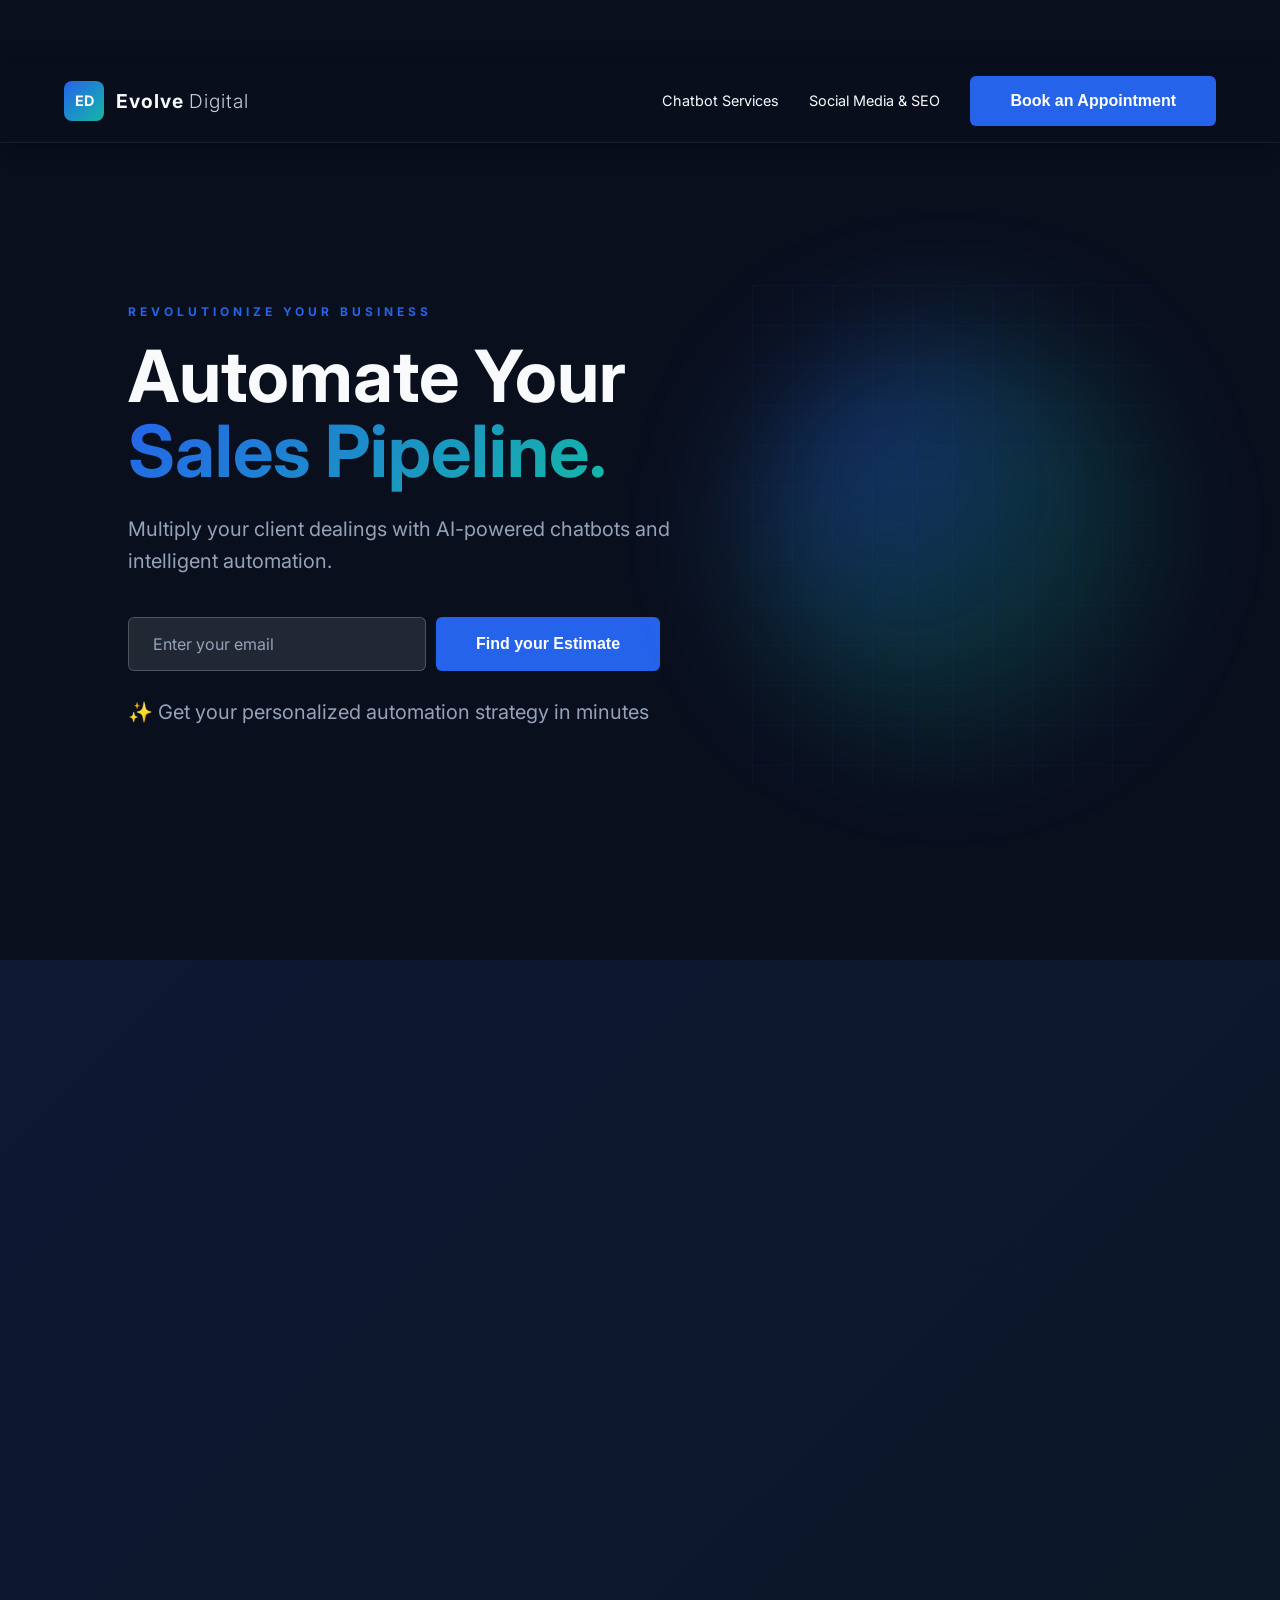
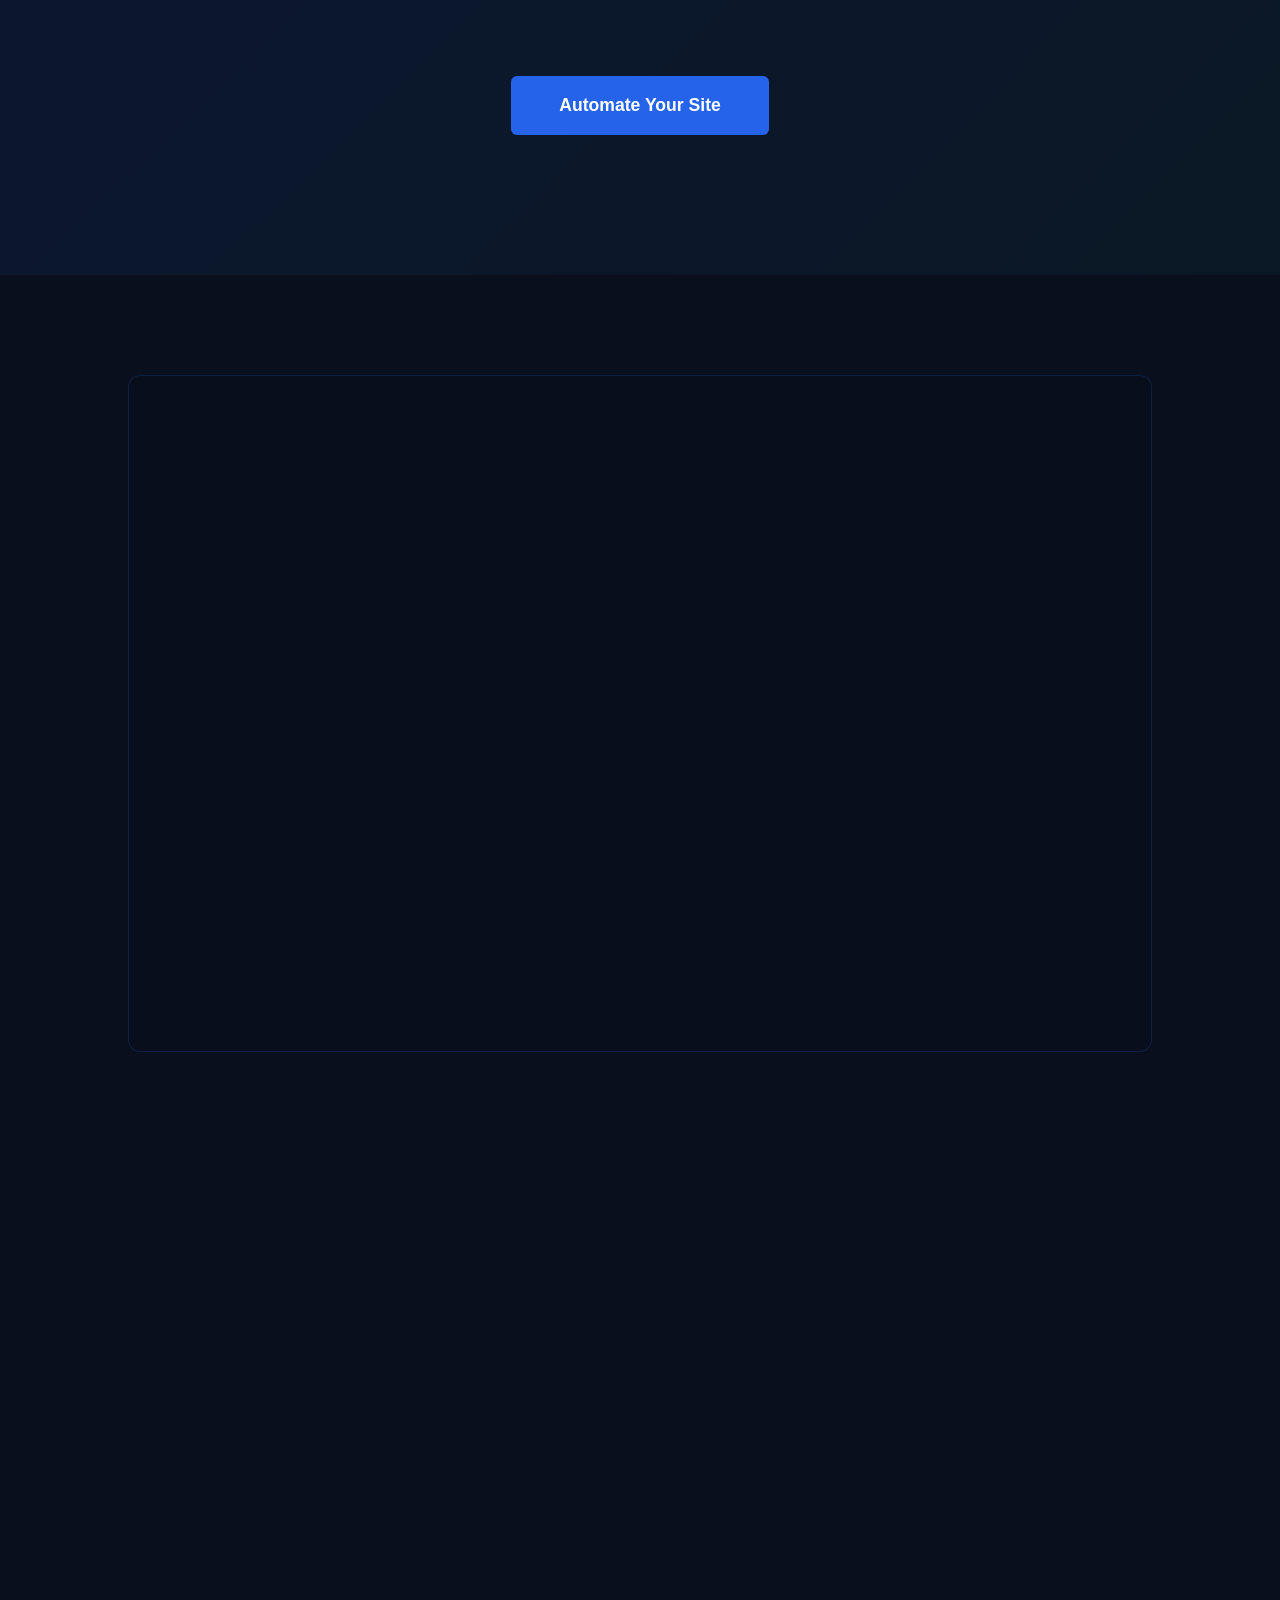
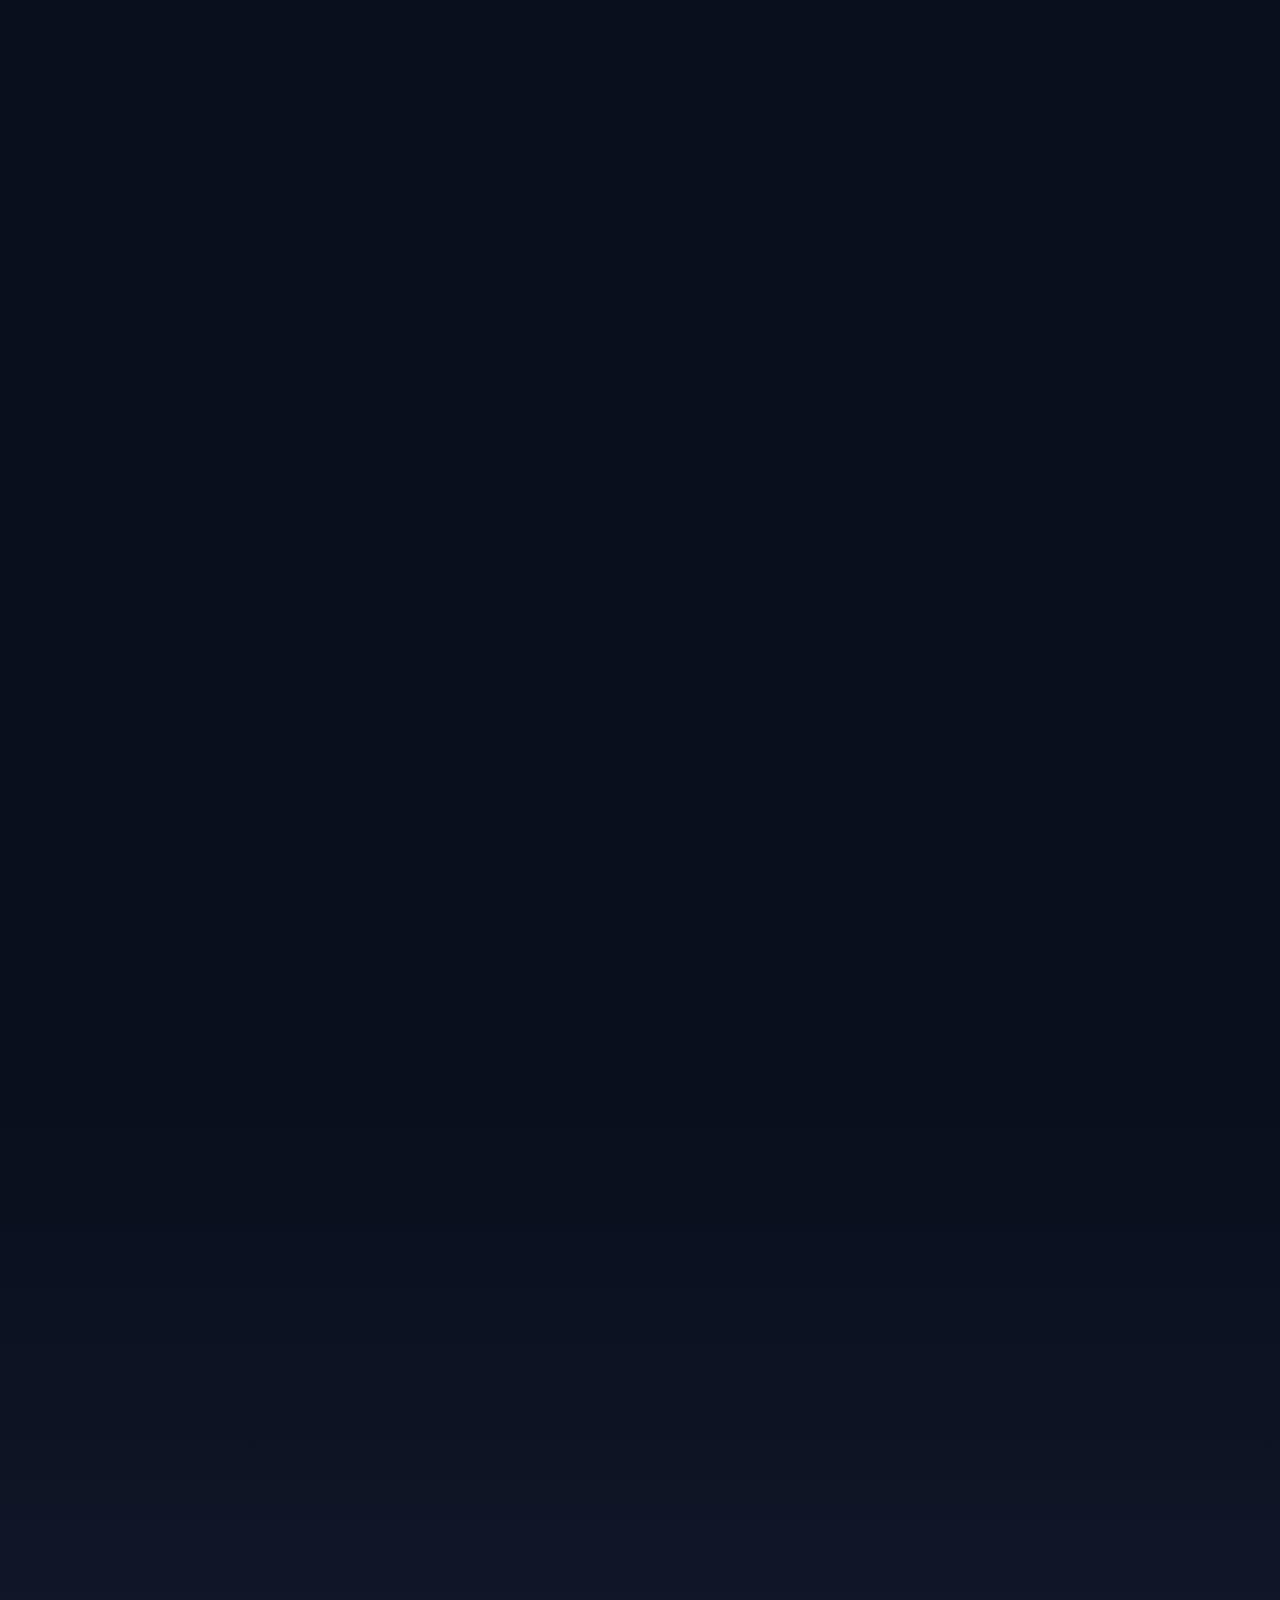
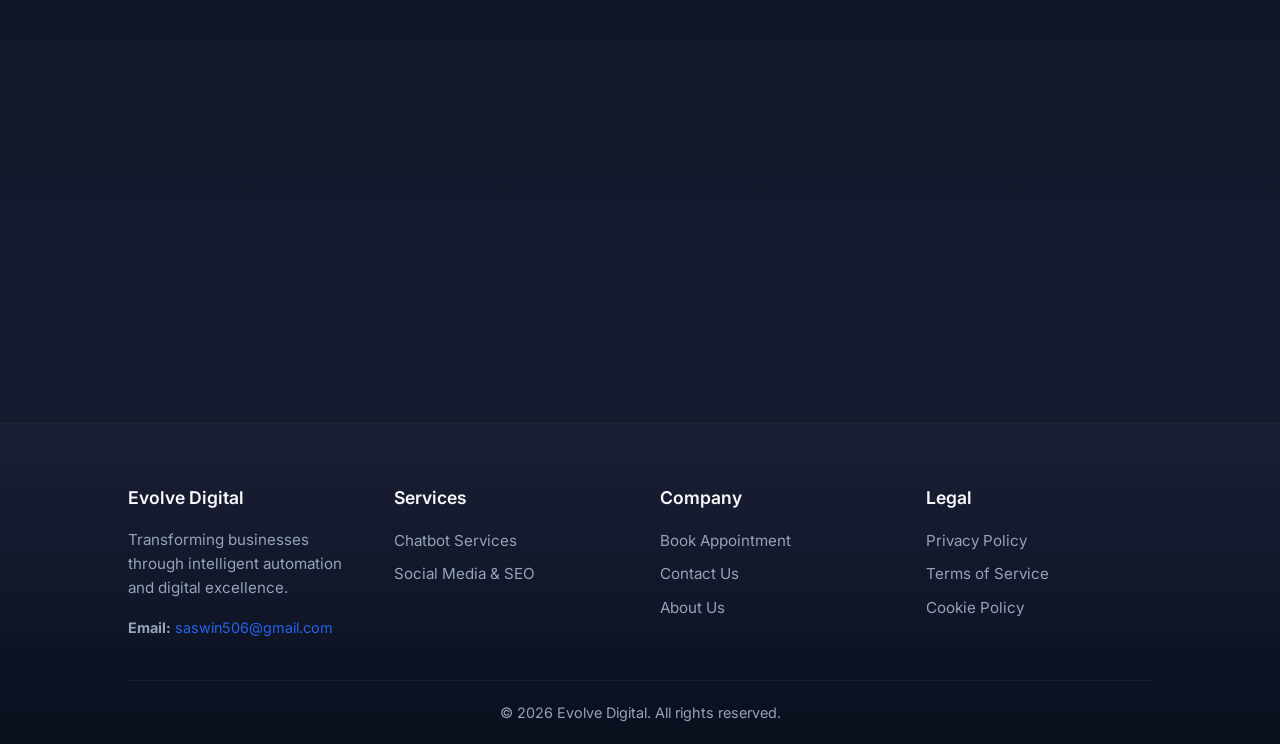
==== commit 43382164: "Remove AI Automation links from nav and footer" ====
--- a/index.html
+++ b/index.html
@@ -17,7 +17,6 @@
         <div class="nav-links">
             <a href="chatbot-services.html">Chatbot Services</a>
             <a href="social-media-marketing.html">Social Media & SEO</a>
-            <a href="ai-automation.html">AI Automation</a>
             <button class="btn-primary" onclick="scrollToAppointment()">Book an Appointment</button>
         </div>
     </nav>
@@ -72,7 +71,7 @@
                 </div>
             </div>
 
-            <button class="btn-primary btn-large" onclick="openEmailModal()">Automate Your Site</button>
+            <button class="btn-primary btn-large" onclick="window.location.href='https://evolve-digital-agent.codewords.run/?input=' + encodeURIComponent('Automate Your Site')">Automate Your Site</button>
         </section>
 
         <!-- Chatbot Methodology Section with Video Background -->
@@ -225,7 +224,6 @@
                 <ul>
                     <li><a href="chatbot-services.html">Chatbot Services</a></li>
                     <li><a href="social-media-marketing.html">Social Media & SEO</a></li>
-                    <li><a href="ai-automation.html">AI Automation</a></li>
                 </ul>
             </div>
             <div class="footer-section">
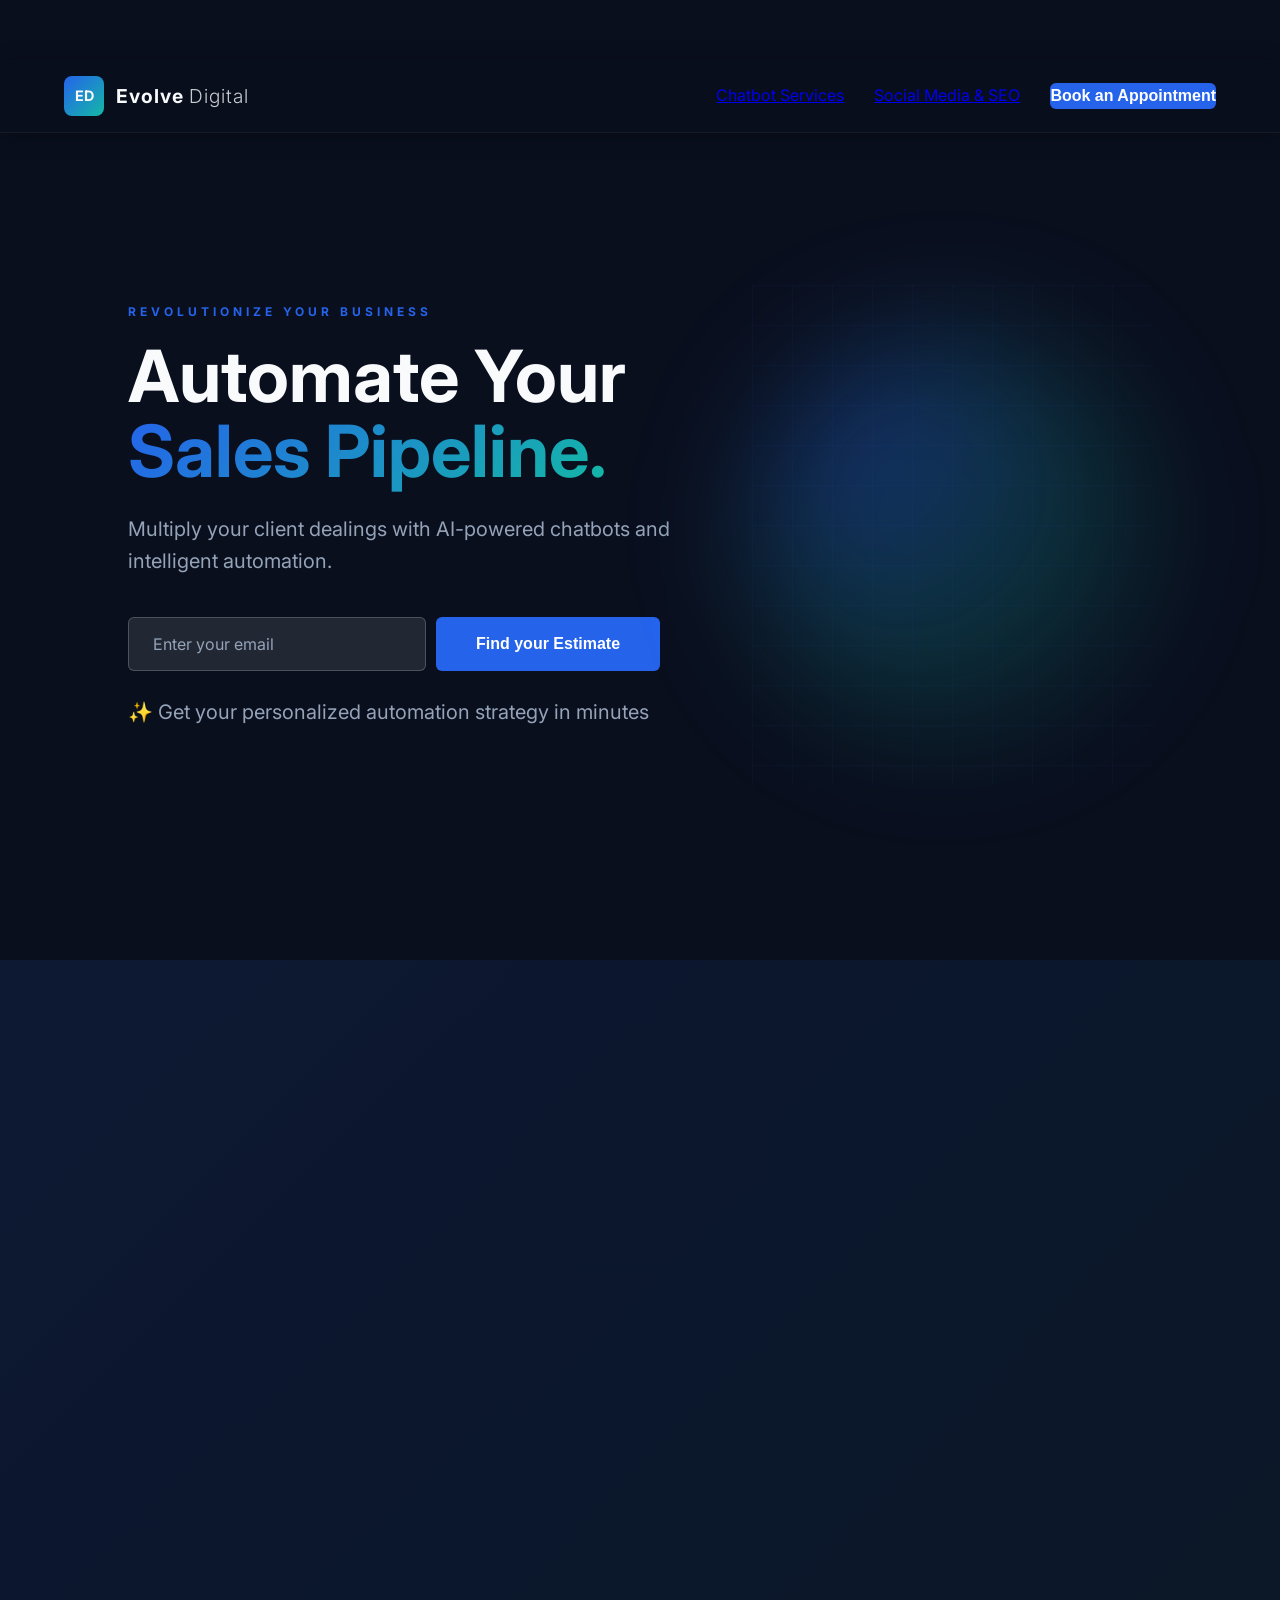
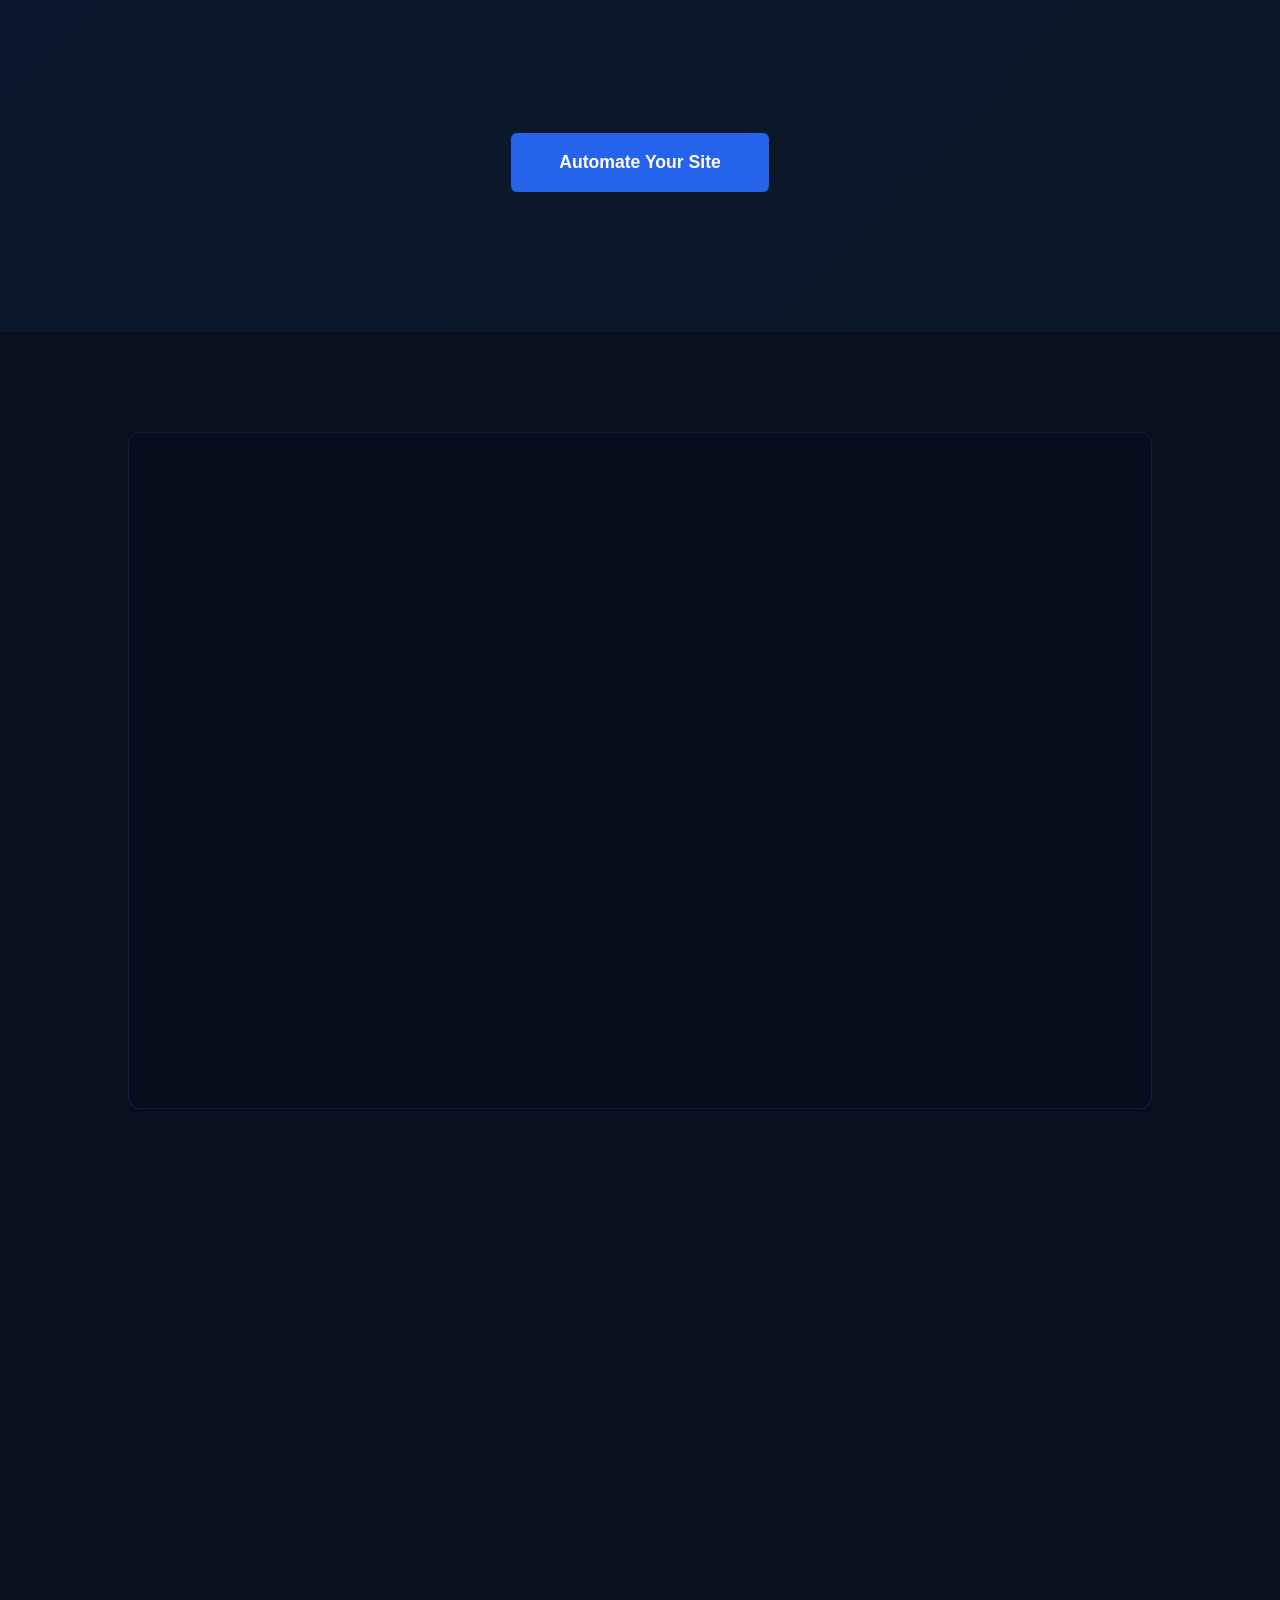
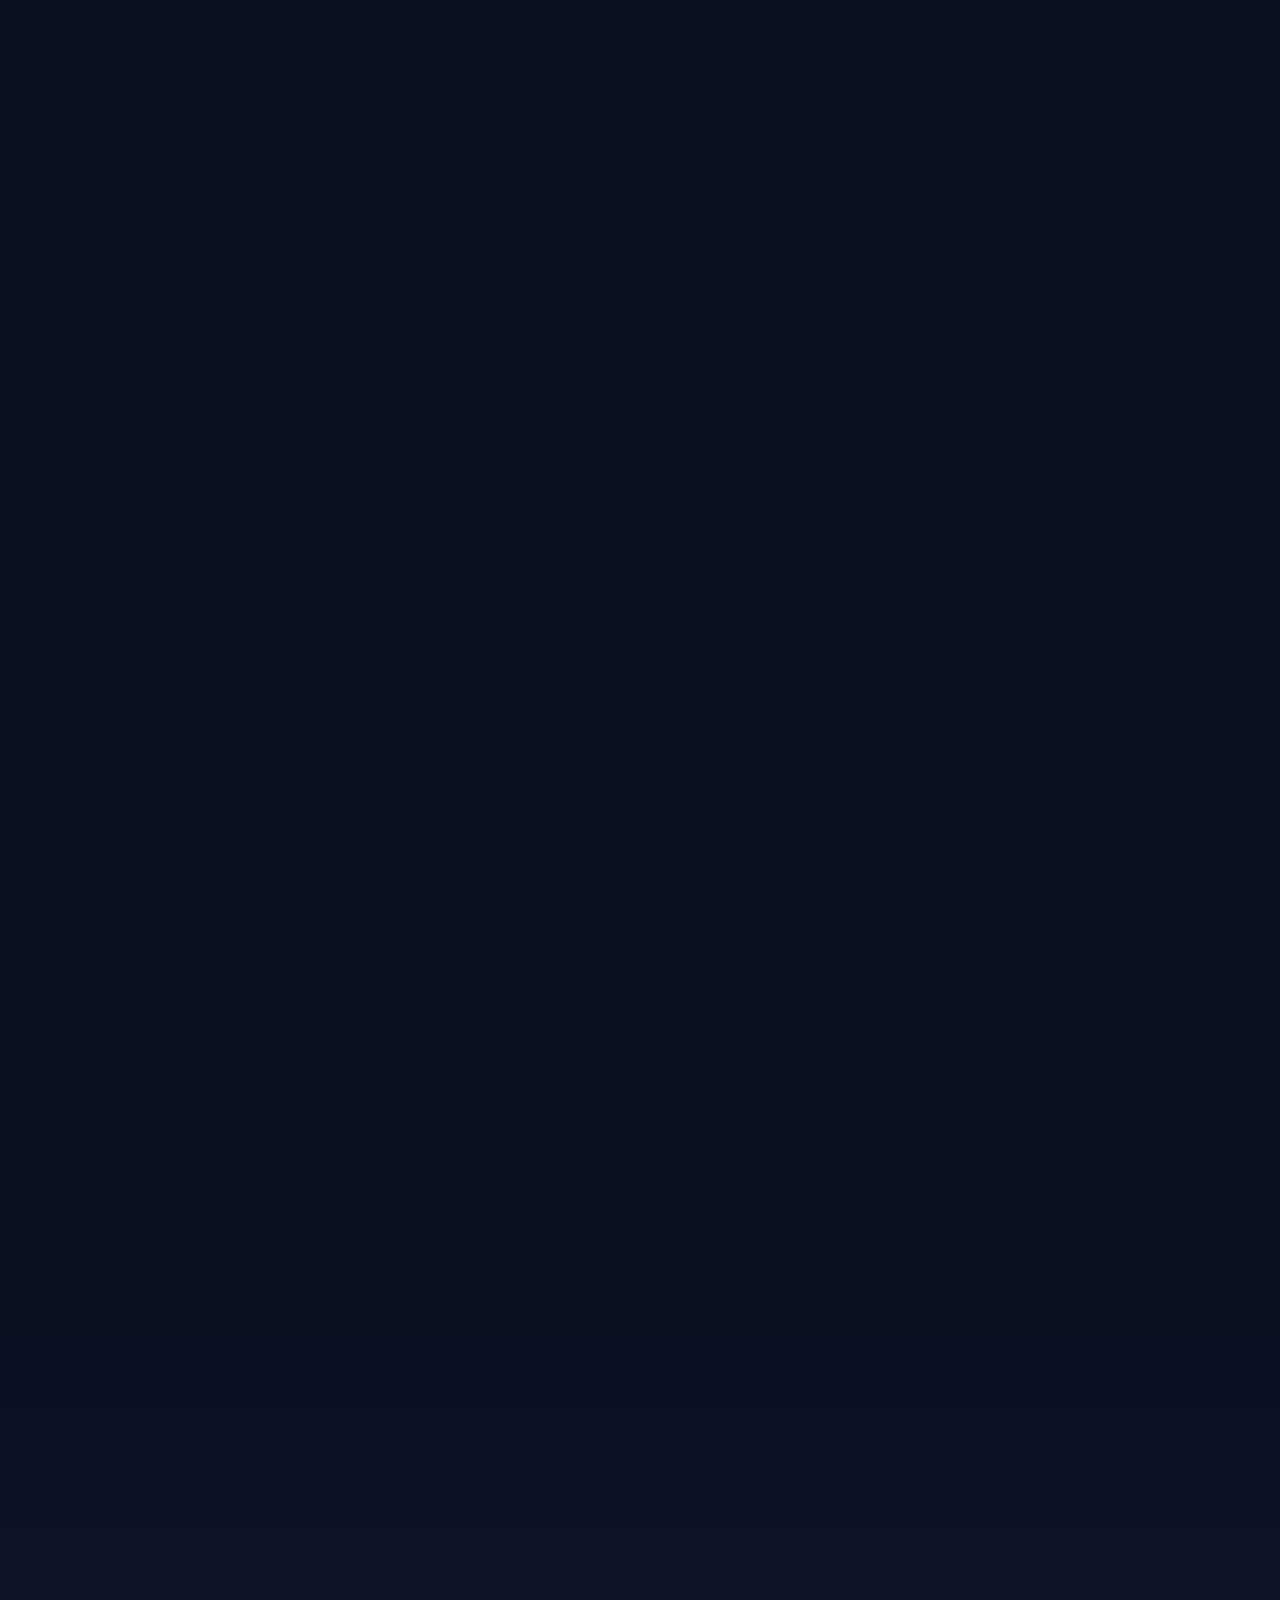
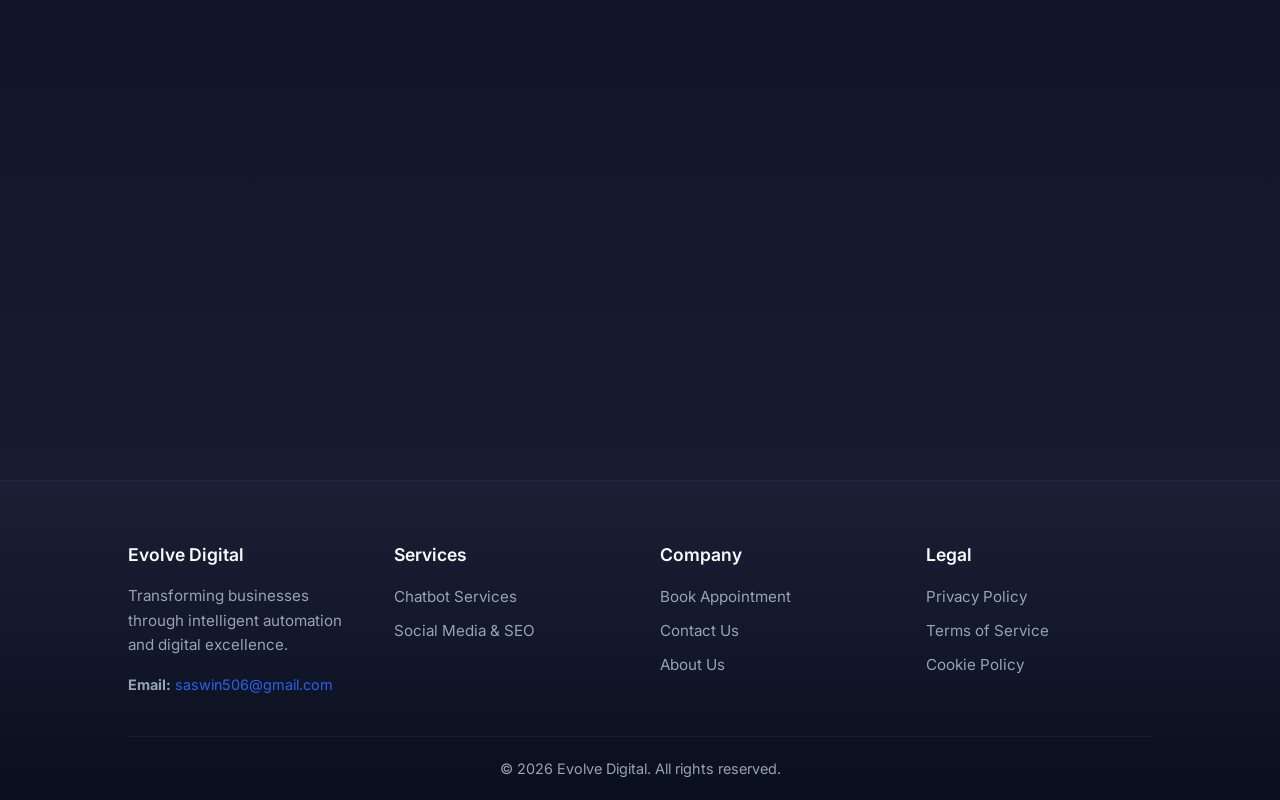
==== commit 5ef76908: "Redesign site to be mobile-first: hamburger nav, stacked layouts, optimized for phones" ====
--- a/index.html
+++ b/index.html
@@ -14,7 +14,8 @@
             <div class="logo-icon">ED</div>
             <div class="logo-text">Evolve <span>Digital</span></div>
         </div>
-        <div class="nav-links">
+        <button class="hamburger" onclick="toggleMenu()">☰</button>
+        <div class="nav-links" id="nav-menu">
             <a href="chatbot-services.html">Chatbot Services</a>
             <a href="social-media-marketing.html">Social Media & SEO</a>
             <button class="btn-primary" onclick="scrollToAppointment()">Book an Appointment</button>
--- a/style.css
+++ b/style.css
@@ -45,6 +45,42 @@
     box-shadow: 0 4px 20px rgba(0, 0, 0, 0.3);
 }
 
+.hamburger {
+    display: block;
+    background: none;
+    border: none;
+    color: var(--white);
+    font-size: 1.5rem;
+    cursor: pointer;
+    padding: 0.5rem;
+}
+
+.nav-links {
+    display: none;
+    position: absolute;
+    top: 100%;
+    left: 0;
+    width: 100%;
+    background: rgba(10, 15, 30, 0.95);
+    backdrop-filter: blur(15px);
+    flex-direction: column;
+    gap: 1rem;
+    padding: 1rem;
+    box-shadow: 0 4px 20px rgba(0, 0, 0, 0.3);
+}
+
+.nav-links.active {
+    display: flex;
+}
+
+.nav-links a,
+.nav-links .btn-primary {
+    width: 100%;
+    text-align: center;
+    padding: 0.75rem;
+    margin: 0;
+}
+
 .logo-container {
     display: flex;
     align-items: center;
@@ -79,57 +115,27 @@
     opacity: 0.8;
 }
 
-.nav-links {
-    display: flex;
-    align-items: center;
-    gap: 30px;
-}
-
-.nav-links a {
-    color: var(--white);
-    text-decoration: none;
-    font-size: 0.9rem;
-    transition: 0.3s;
-    position: relative;
-}
-
-.nav-links a:hover {
-    color: var(--blue);
-}
-
-.nav-links a::after {
-    content: '';
-    position: absolute;
-    width: 0;
-    height: 2px;
-    bottom: -5px;
-    left: 0;
-    background: var(--blue);
-    transition: width 0.3s;
-}
-
-.nav-links a:hover::after {
-    width: 100%;
-}
-
 /* Hero Section */
 .hero {
     display: flex;
+    flex-direction: column;
     align-items: center;
     min-height: 100vh;
-    padding: 100px 10% 50px 10%;
-    gap: 60px;
+    padding: 80px 5% 50px 5%;
+    gap: 40px;
     margin-top: 60px;
 }
 
 .hero-text {
-    flex: 1.2;
+    flex: 1;
+    text-align: center;
 }
 
 .hero-graphic {
-    flex: 0.8;
-    position: relative;
-    height: 500px;
+    flex: 1;
+    position: relative;
+    height: 300px;
+    width: 100%;
 }
 
 .eyebrow {
@@ -518,9 +524,9 @@
 }
 
 .footer-content {
-    display: grid;
-    grid-template-columns: repeat(4, 1fr);
-    gap: 40px;
+    display: flex;
+    flex-direction: column;
+    gap: 30px;
     margin-bottom: 40px;
 }
 
@@ -602,16 +608,16 @@
 
 /* Automation Section */
 .automation-section {
-    padding: 100px 10%;
+    padding: 60px 5%;
     background: linear-gradient(135deg, rgba(37, 99, 235, 0.1), rgba(20, 184, 166, 0.05));
 }
 
 .automation-content {
-    display: grid;
-    grid-template-columns: 1fr 1fr;
-    gap: 60px;
+    display: flex;
+    flex-direction: column;
+    gap: 30px;
     align-items: center;
-    margin-bottom: 60px;
+    margin-bottom: 40px;
 }
 
 .video-container {
@@ -679,7 +685,7 @@
 
 .methodology-overlay {
     background: rgba(10, 15, 30, 0.85);
-    padding: 60px;
+    padding: 30px;
     border-radius: 12px;
     backdrop-filter: blur(10px);
     border: 1px solid rgba(37, 99, 235, 0.2);
@@ -1480,53 +1486,98 @@
     color: var(--teal);
 }
 
-/* Responsive Design for Chatbot */
-@media (max-width: 1024px) {
-    .capabilities-grid {
-        grid-template-columns: repeat(2, 1fr);
-    }
-    
-    .impact-cards {
-        grid-template-columns: repeat(2, 1fr);
-    }
-    
-    .process-timeline {
-        grid-template-columns: repeat(2, 1fr);
-    }
-    
-    .process-step:not(:last-child)::after {
+/* Desktop Styles */
+@media (min-width: 768px) {
+    .hamburger {
         display: none;
     }
-    
-    .use-cases-grid {
-        grid-template-columns: repeat(2, 1fr);
-    }
-}
-
-@media (max-width: 768px) {
-    .capabilities-grid {
-        grid-template-columns: 1fr;
-    }
-    
-    .impact-cards {
-        grid-template-columns: 1fr;
-    }
-    
-    .process-timeline {
-        grid-template-columns: 1fr;
-    }
-    
-    .use-cases-grid {
-        grid-template-columns: 1fr;
-    }
-    
-    .impact-stat {
-        font-size: 2.5rem;
-    }
-}
-
-/* Responsive Design */
-@media (max-width: 1024px) {
+
+    .nav-links {
+        display: flex;
+        position: static;
+        width: auto;
+        background: none;
+        backdrop-filter: none;
+        flex-direction: row;
+        gap: 30px;
+        padding: 0;
+        box-shadow: none;
+    }
+
+    .nav-links a,
+    .nav-links .btn-primary {
+        width: auto;
+        text-align: left;
+        padding: 0;
+        margin: 0;
+    }
+
+    .nav-links a {
+        position: relative;
+    }
+
+    .nav-links a::after {
+        content: '';
+        position: absolute;
+        width: 0;
+        height: 2px;
+        bottom: -5px;
+        left: 0;
+        background: var(--blue);
+        transition: width 0.3s;
+    }
+
+    .nav-links a:hover::after {
+        width: 100%;
+    }
+
+    .hero {
+        flex-direction: row;
+        padding: 100px 10% 50px 10%;
+        gap: 60px;
+    }
+
+    .hero-text {
+        flex: 1.2;
+        text-align: left;
+    }
+
+    .hero-graphic {
+        flex: 0.8;
+        height: 500px;
+    }
+
+    .automation-section {
+        padding: 100px 10%;
+    }
+
+    .automation-content {
+        flex-direction: row;
+        gap: 60px;
+    }
+
+    .methodology-overlay {
+        padding: 60px;
+    }
+
+    .footer-content {
+        display: grid;
+        grid-template-columns: repeat(4, 1fr);
+        gap: 40px;
+    }
+
+    .footer {
+        padding: 60px 10% 20px;
+    }
+
+    .automation-text h3 {
+        font-size: 2rem;
+    }
+
+    .benefits-list li {
+        font-size: 1rem;
+    }
+}
     .automation-title {
         font-size: 2.5rem;
     }
@@ -1578,6 +1629,10 @@
     }
     
     .automation-metrics {
+        grid-template-columns: 1fr;
+    }
+
+    .footer-content {
         grid-template-columns: 1fr;
     }
 }
@@ -1688,53 +1743,3 @@
         grid-template-columns: repeat(2, 1fr);
     }
 }
-
-@media (max-width: 768px) {
-    .glass-nav {
-        flex-direction: column;
-        padding: 1rem 5%;
-        gap: 15px;
-    }
-
-    .nav-links {
-        width: 100%;
-        justify-content: center;
-        gap: 15px;
-    }
-
-    .hero {
-        padding: 60px 5%;
-    }
-
-    h1 {
-        font-size: 2.5rem;
-    }
-
-    h2 {
-        font-size: 2rem;
-    }
-
-    .bento-grid {
-        grid-template-columns: 1fr;
-        grid-auto-rows: auto;
-    }
-
-    .bento-item.large,
-    .bento-item.medium,
-    .bento-item.wide {
-        grid-column: 1;
-    }
-
-    .methodology-grid {
-        grid-template-columns: 1fr;
-    }
-
-    .stats-grid {
-        grid-template-columns: 2fr;
-        gap: 20px;
-    }
-
-    .footer-content {
-        grid-template-columns: repeat(2, 1fr);
-    }
-}
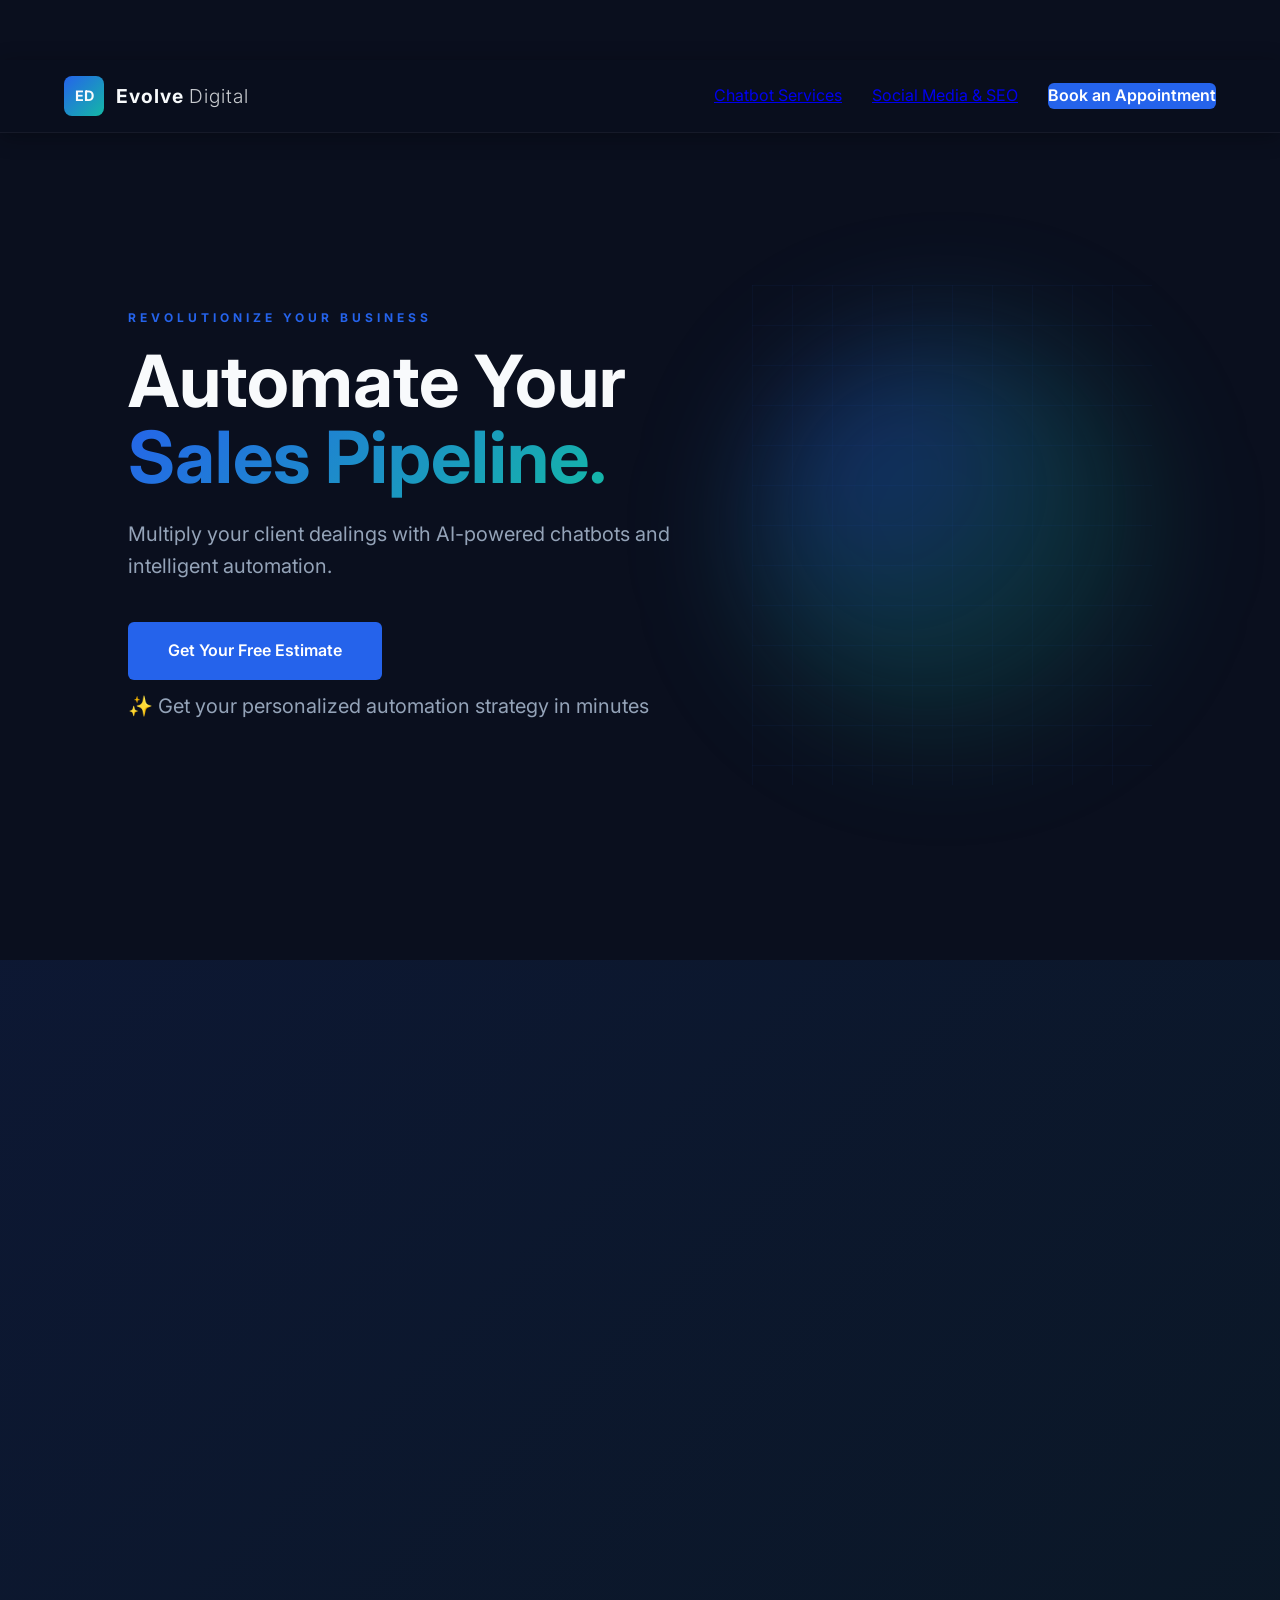
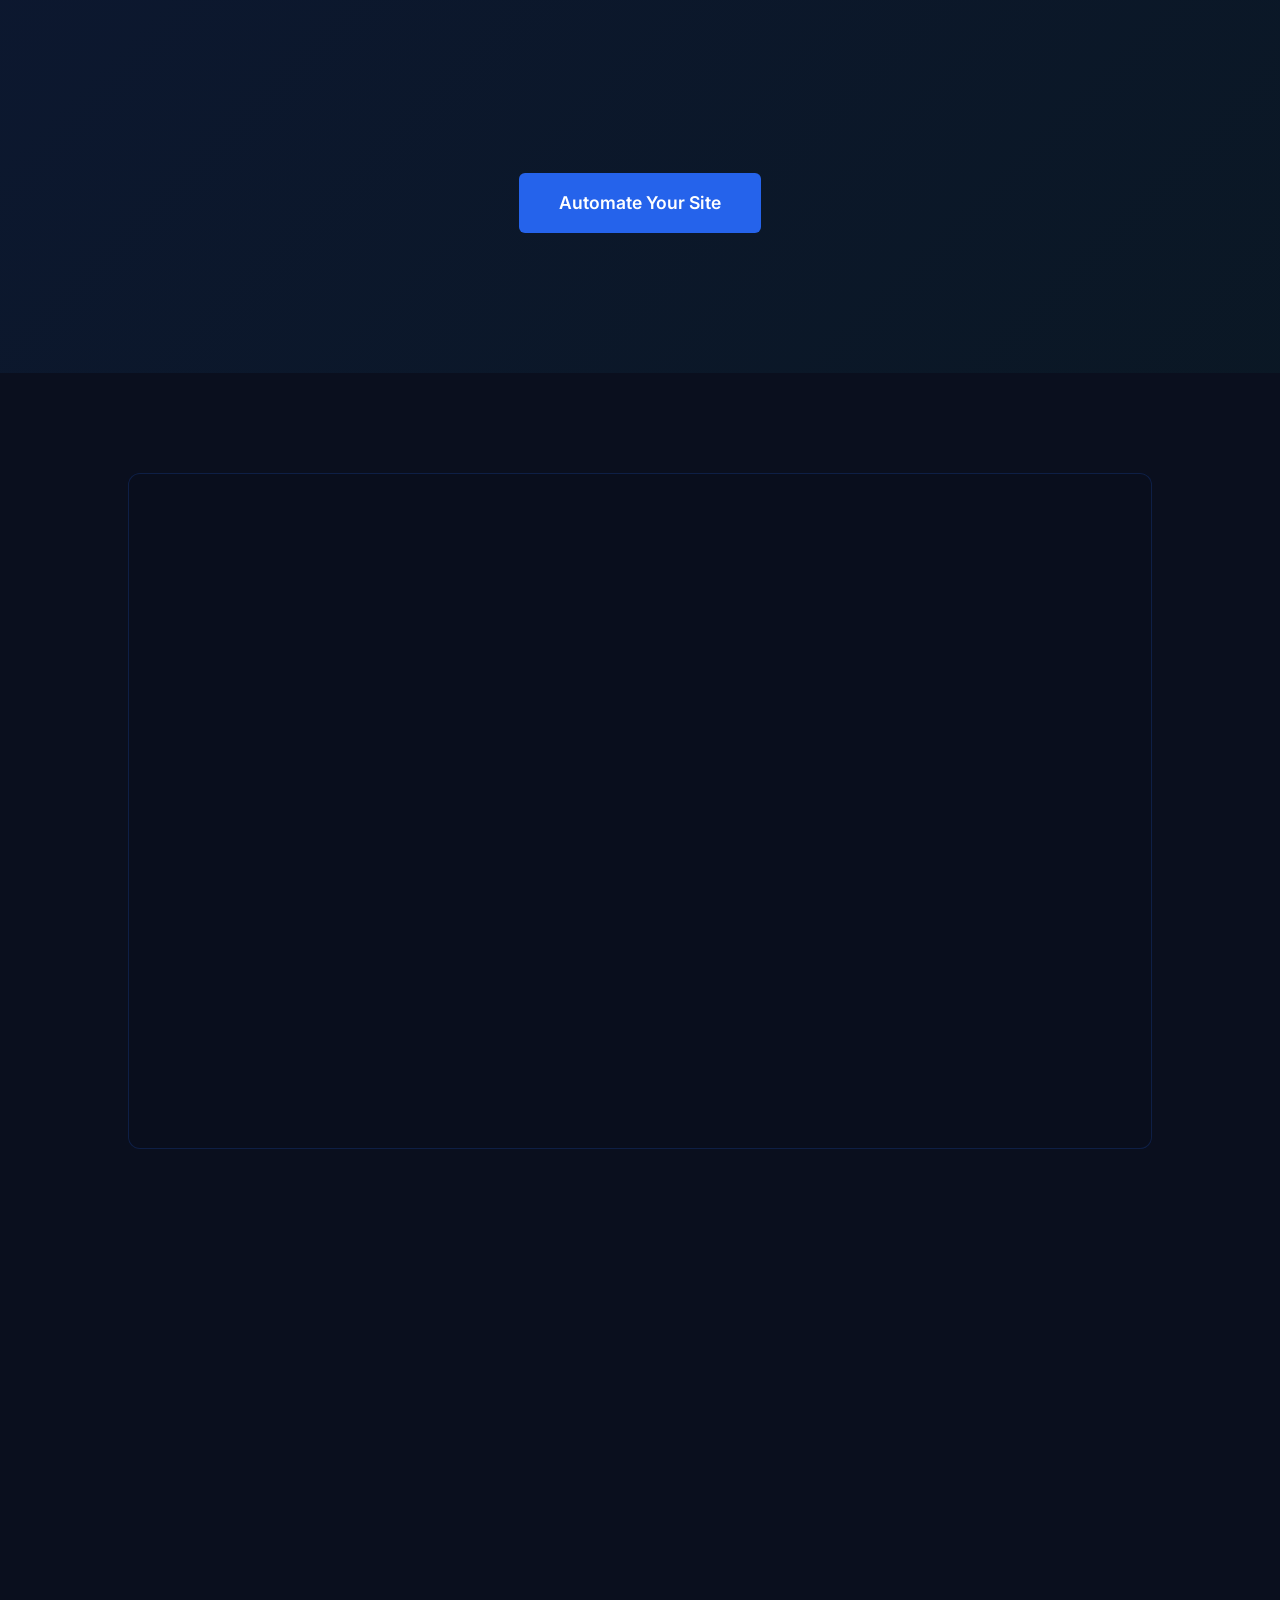
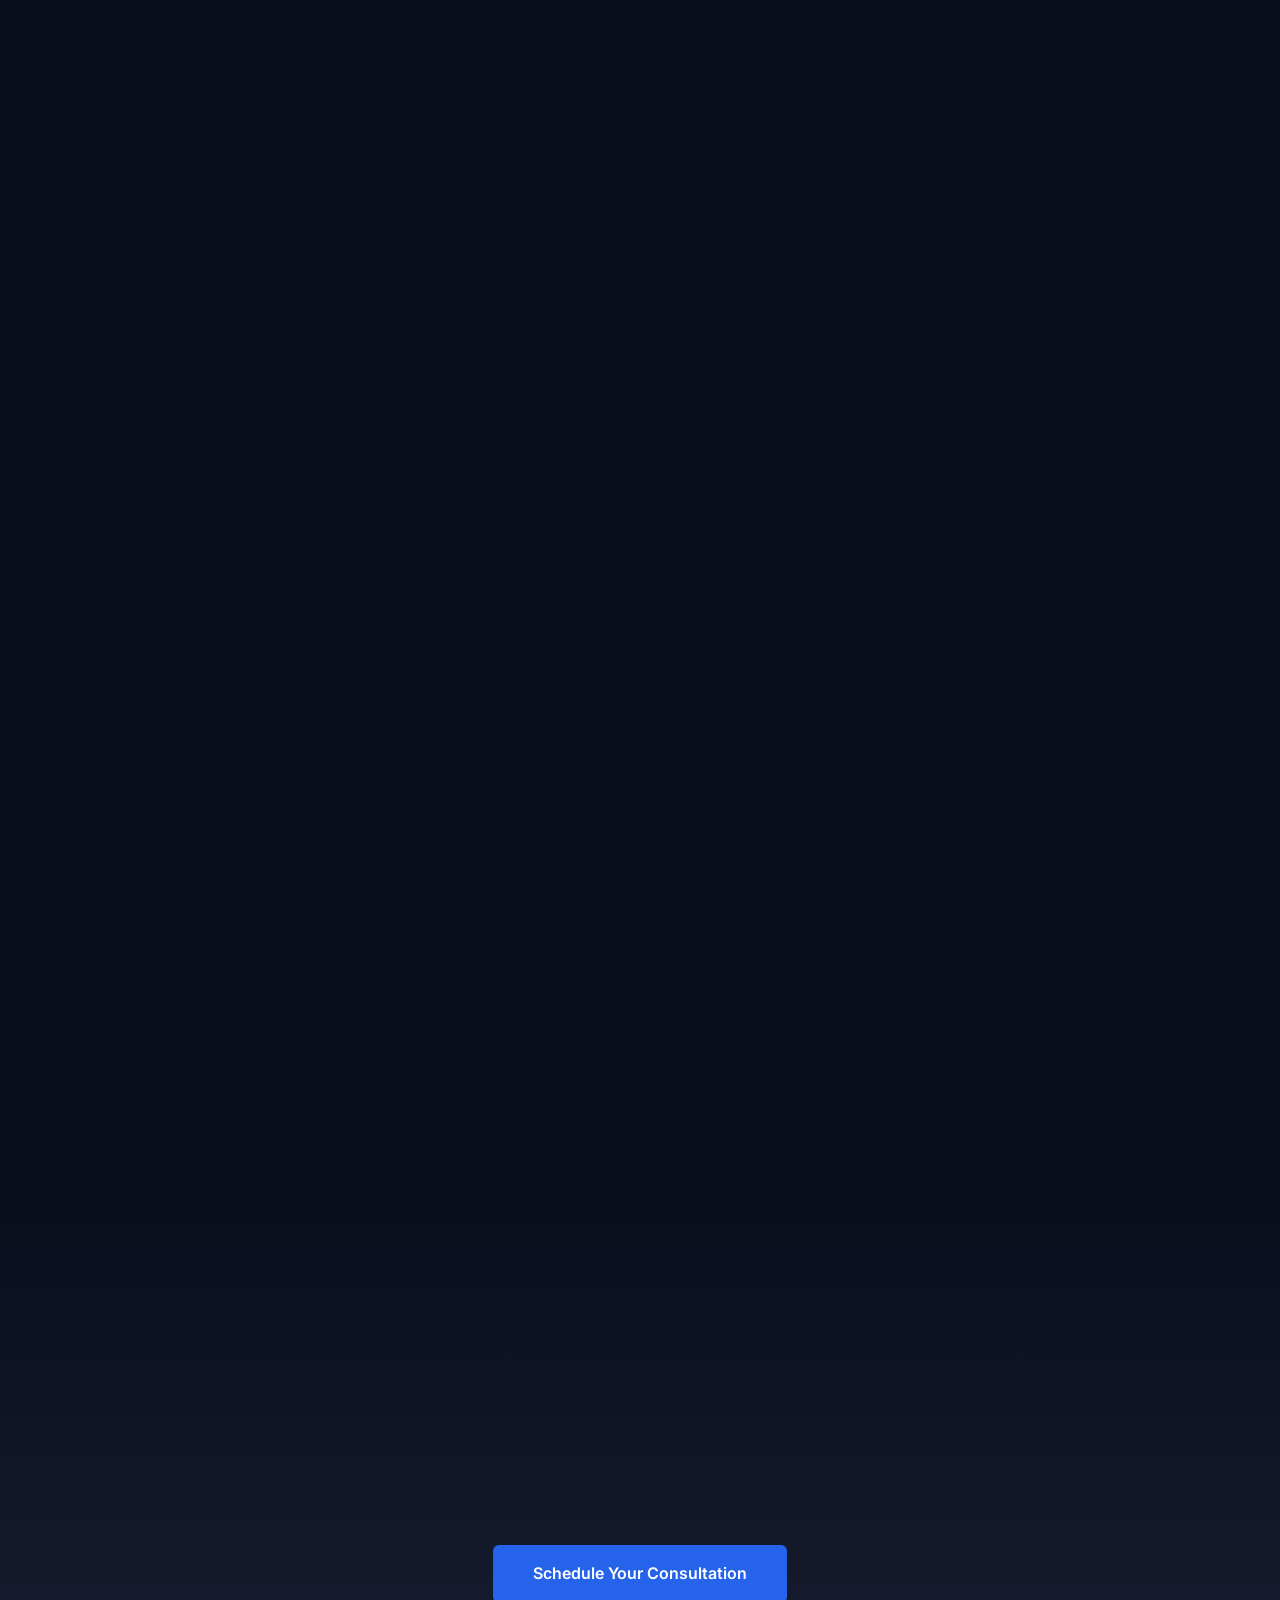
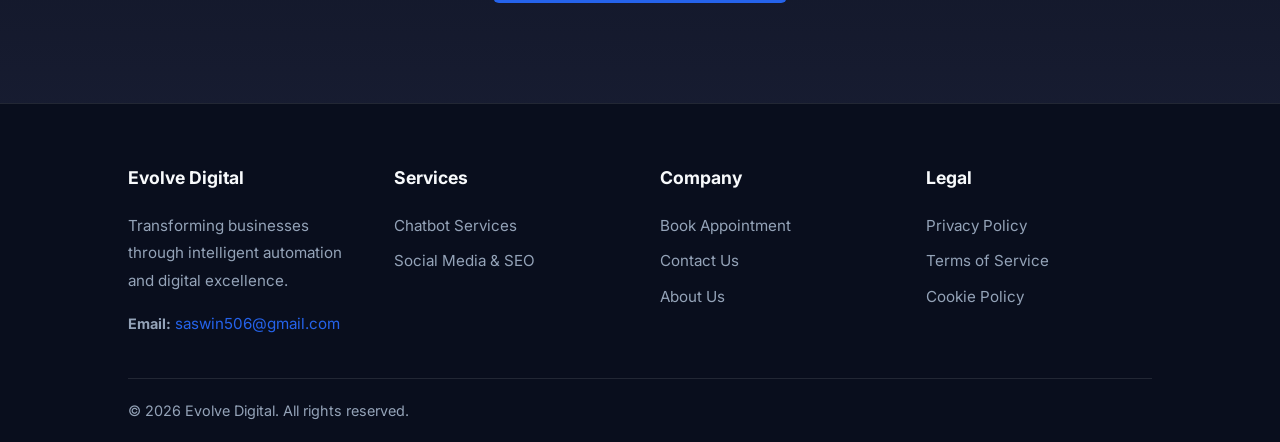
==== commit 2a9deb2f: "Update all contact/appointment buttons to Calendly link - Changed all 'Book an Appointment' navigati" ====
--- a/index.html
+++ b/index.html
@@ -18,7 +18,7 @@
         <div class="nav-links" id="nav-menu">
             <a href="chatbot-services.html">Chatbot Services</a>
             <a href="social-media-marketing.html">Social Media & SEO</a>
-            <button class="btn-primary" onclick="scrollToAppointment()">Book an Appointment</button>
+            <a href="https://calendly.com/saswin506/30min" target="_blank" class="btn-primary">Book an Appointment</a>
         </div>
     </nav>
 
@@ -30,10 +30,7 @@
                 <h1>Automate Your <span class="gradient-text">Sales Pipeline.</span></h1>
                 <p>Multiply your client dealings with AI-powered chatbots and intelligent automation.</p>
                 <div class="cta-group">
-                    <div class="email-input-group">
-                        <input type="email" id="estimateEmail" placeholder="Enter your email" required>
-                        <button class="btn-primary" onclick="findEstimate()">Find your Estimate</button>
-                    </div>
+                    <a href="https://calendly.com/saswin506/30min" target="_blank" class="btn-primary" style="text-decoration: none;">Get Your Free Estimate</a>
                 </div>
                 <p class="welcoming-text">✨ Get your personalized automation strategy in minutes</p>
             </div>
@@ -72,7 +69,9 @@
                 </div>
             </div>
 
-            <button class="btn-primary btn-large" onclick="window.location.href='https://evolve-digital-agent.codewords.run/?input=' + encodeURIComponent('Automate Your Site')">Automate Your Site</button>
+            <div style="text-align: center;">
+                <a href="https://calendly.com/saswin506/30min" target="_blank" class="btn-primary btn-large" style="display: inline-block; text-decoration: none; padding: 1rem 2.5rem;">Automate Your Site</a>
+            </div>
         </section>
 
         <!-- Chatbot Methodology Section with Video Background -->
@@ -193,22 +192,9 @@
                 <h2>Book Your <span class="gradient-text">Free Consultation</span></h2>
                 <p>Let's discuss how AI automation can revolutionize your business.</p>
             </div>
-
-            <form class="contact-form reveal" onsubmit="handleContactForm(event)">
-                <div class="form-group">
-                    <input type="text" placeholder="Your Name" required>
-                </div>
-                <div class="form-group">
-                    <input type="email" placeholder="Your Email" required>
-                </div>
-                <div class="form-group">
-                    <input type="tel" placeholder="Your Phone Number" required>
-                </div>
-                <div class="form-group">
-                    <textarea placeholder="Tell us about your business..." rows="5" required></textarea>
-                </div>
-                <button type="submit" class="btn-primary">Schedule Appointment</button>
-            </form>
+            <div style="text-align: center;">
+                <a href="https://calendly.com/saswin506/30min" target="_blank" class="btn-primary" style="display: inline-block; text-decoration: none; padding: 1rem 2.5rem;">Schedule Your Consultation</a>
+            </div>
         </section>
     </main>
 
@@ -252,9 +238,8 @@
     <!-- Email Modal -->
     <div id="emailModal" class="modal">
         <div class="modal-content">
-            <span class="close" onclick="closeEmailModal()">&times;</span>
-            <h2>Automate Your Site Today</h2>
-            <p>Enter your email to get started with intelligent automation</p>
+            <spSchedule a consultation with our AI automation experts</p>
+            <a href="https://calendly.com/saswin506/30min" target="_blank" class="btn-primary" style="display: block; width: 100%; text-align: center; text-decoration: none; padding: 1rem;">Get Started</a
             <input type="email" id="automationEmail" placeholder="Enter your email" required>
             <button class="btn-primary" onclick="submitAutomationEmail()">Get Started</button>
         </div>
--- a/style.css
+++ b/style.css
@@ -232,12 +232,16 @@
     cursor: pointer;
     transition: 0.3s ease;
     font-size: 1rem;
+    text-decoration: none !important;
+    display: inline-block;
 }
 
 .btn-primary:hover {
     transform: translateY(-3px);
     box-shadow: 0 15px 30px rgba(37, 99, 235, 0.4);
     background: var(--blue-light);
+    color: white;
+    text-decoration: none;
 }
 
 .btn-secondary {
@@ -1486,14 +1490,362 @@
     color: var(--teal);
 }
 
-/* Desktop Styles */
-@media (min-width: 768px) {
+/* ===== MOBILE FIRST: Small Devices (320px - 639px) ===== */
+@media (max-width: 639px) {
+    /* Navigation */
+    .glass-nav {
+        padding: 1rem 3%;
+    }
+    
+    .logo-text {
+        font-size: 1rem;
+    }
+
+    .hamburger {
+        font-size: 1.25rem;
+    }
+
+    .nav-links {
+        animation: slideDown 0.3s ease-out;
+    }
+
+    @keyframes slideDown {
+        from {
+            opacity: 0;
+            transform: translateY(-20px);
+        }
+        to {
+            opacity: 1;
+            transform: translateY(0);
+        }
+    }
+
+    .nav-links a,
+    .nav-links .btn-primary {
+        padding: 1rem;
+        font-size: 0.95rem;
+        border-radius: 8px;
+    }
+
+    .nav-links a {
+        transition: all 0.3s ease;
+    }
+
+    .nav-links a:hover {
+        background: rgba(37, 99, 235, 0.2);
+    }
+
+    /* Hero Section */
+    .hero {
+        padding: 70px 4% 30px 4%;
+        margin-top: 50px;
+        gap: 30px;
+        min-height: auto;
+    }
+
+    .hero-text {
+        text-align: center;
+    }
+
+    h1 {
+        font-size: 2.2rem;
+        line-height: 1.2;
+        margin-bottom: 1rem;
+    }
+
+    h2 {
+        font-size: 1.8rem;
+        margin-bottom: 1.5rem;
+    }
+
+    .eyebrow {
+        font-size: 0.7rem;
+        margin-bottom: 0.8rem;
+        letter-spacing: 3px;
+    }
+
+    .hero-text p {
+        font-size: 1rem;
+        margin-bottom: 1.5rem;
+    }
+
+    .hero-graphic {
+        height: 250px;
+    }
+
+    .mesh-ball {
+        width: 250px;
+        height: 250px;
+    }
+
+    /* CTA Group */
+    .cta-group {
+        flex-direction: column;
+        gap: 12px;
+    }
+
+    .email-input-group {
+        flex-direction: column;
+        width: 100%;
+    }
+
+    .email-input-group input,
+    .email-input-group button {
+        width: 100%;
+        padding: 1rem;
+        font-size: 0.95rem;
+    }
+
+    .welcoming-text {
+        font-size: 0.9rem;
+    }
+
+    /* Sections */
+    .bento-section,
+    .methodology-section,
+    .stats-section,
+    .contact-section,
+    .service-section,
+    .automation-section {
+        padding: 50px 4% !important;
+    }
+
+    .section-header {
+        margin-bottom: 30px;
+    }
+
+    .section-header p {
+        font-size: 0.95rem;
+    }
+
+    /* Grids */
+    .bento-grid,
+    .methodology-grid,
+    .stats-grid,
+    .benefits-showcase,
+    .service-grid,
+    .capabilities-grid,
+    .use-cases-grid {
+        grid-template-columns: 1fr !important;
+        gap: 15px;
+        grid-auto-rows: auto;
+    }
+
+    .bento-item,
+    .method-card,
+    .service-card,
+    .capability-item,
+    .use-case {
+        grid-column: span 1 !important;
+        grid-row: span 1 !important;
+        padding: 20px;
+    }
+
+    .bento-item h3,
+    .method-card h3,
+    .service-card h3,
+    .capability-item h4 {
+        font-size: 1.2rem;
+        margin-bottom: 0.8rem;
+    }
+
+    .bento-item p,
+    .method-card p,
+    .service-card p,
+    .capability-item p {
+        font-size: 0.9rem;
+    }
+
+    .stat {
+        padding: 15px;
+    }
+
+    .stat-number {
+        font-size: 2rem;
+    }
+
+    .stat p {
+        font-size: 0.85rem;
+    }
+
+    /* Buttons */
+    .btn-primary,
+    .btn-secondary {
+        padding: 0.85rem 1.5rem;
+        font-size: 0.9rem;
+        border-radius: 6px;
+    }
+
+    .btn-primary:hover {
+        transform: translateY(-2px);
+    }
+
+    /* Forms */
+    .contact-form {
+        max-width: 100%;
+        padding: 0;
+    }
+
+    .form-group input,
+    .form-group textarea {
+        padding: 12px 15px;
+        font-size: 1rem;
+    }
+
+    /* Features List */
+    .features-list {
+        gap: 0.8rem;
+    }
+
+    .features-list li {
+        padding: 0.8rem;
+        font-size: 0.9rem;
+    }
+
+    /* Footer */
+    .footer {
+        padding: 40px 4% 15px;
+    }
+
+    .footer-content {
+        grid-template-columns: 1fr !important;
+        gap: 25px;
+        text-align: center;
+    }
+
+    .footer-section h4 {
+        font-size: 1rem;
+        margin-bottom: 12px;
+    }
+
+    .footer-section p,
+    .footer-section a,
+    .footer-section li {
+        font-size: 0.85rem;
+    }
+
+    /* Remove hover effects on touch devices */
+    @media (hover: none) {
+        .bento-item:hover,
+        .method-card:hover,
+        .service-card:hover,
+        .use-case:hover {
+            transform: none;
+        }
+    }
+}
+
+/* ===== Tablet Devices (640px - 1023px) ===== */
+@media (min-width: 640px) and (max-width: 1023px) {
+    /* Navigation */
+    .glass-nav {
+        padding: 1rem 4%;
+    }
+
+    /* Hero Section */
+    .hero {
+        padding: 80px 6% 40px 6%;
+        margin-top: 60px;
+        gap: 40px;
+    }
+
+    h1 {
+        font-size: 3rem;
+    }
+
+    h2 {
+        font-size: 2.5rem;
+    }
+
+    .hero-text p {
+        font-size: 1.1rem;
+    }
+
+    .hero-graphic {
+        height: 350px;
+    }
+
+    .mesh-ball {
+        width: 300px;
+        height: 300px;
+    }
+
+    /* Sections */
+    .bento-section,
+    .methodology-section,
+    .stats-section,
+    .contact-section,
+    .service-section,
+    .automation-section {
+        padding: 70px 6% !important;
+    }
+
+    /* Grids */
+    .bento-grid {
+        grid-template-columns: repeat(2, 1fr);
+        gap: 18px;
+        grid-auto-rows: auto;
+    }
+
+    .bento-item.large,
+    .bento-item.wide {
+        grid-column: span 2;
+    }
+
+    .methodology-grid,
+    .stats-grid {
+        grid-template-columns: repeat(2, 1fr);
+        gap: 25px;
+    }
+
+    .service-grid,
+    .capabilities-grid {
+        grid-template-columns: repeat(2, 1fr);
+        gap: 20px;
+    }
+
+    .use-cases-grid {
+        grid-template-columns: repeat(2, 1fr);
+        gap: 20px;
+    }
+
+    .benefits-showcase {
+        grid-template-columns: repeat(2, 1fr);
+        gap: 18px;
+    }
+
+    .bento-item,
+    .method-card,
+    .service-card,
+    .capability-item {
+        padding: 25px;
+    }
+
+    .bento-item h3,
+    .method-card h3,
+    .service-card h3 {
+        font-size: 1.3rem;
+    }
+
+    /* CTA Group */
+    .email-input-group {
+        flex-direction: column;
+    }
+
+    .email-input-group input,
+    .email-input-group button {
+        width: 100%;
+    }
+}
+
+/* ===== Desktop Styles (1024px and up) ===== */
+@media (min-width: 1024px) {
     .hamburger {
         display: none;
     }
 
     .nav-links {
-        display: flex;
+        display: flex !important;
         position: static;
         width: auto;
         background: none;
@@ -1578,27 +1930,100 @@
         font-size: 1rem;
     }
 }
+    /* Automation Elements */
     .automation-title {
-        font-size: 2.5rem;
+        font-size: 3rem;
     }
     
     .automation-subtitle {
-        font-size: 1.1rem;
-    }
-}
-
+        font-size: 1.2rem;
+    }
+
+    .automation-grid {
+        grid-template-columns: repeat(3, 1fr);
+    }
+
+    .automation-metrics {
+        grid-template-columns: repeat(4, 1fr);
+    }
+
+    .metric-number {
+        font-size: 3.5rem;
+    }
+
+    /* Service & Capability Grids */
+    .service-grid,
+    .capabilities-grid,
+    .use-cases-grid {
+        grid-template-columns: repeat(3, 1fr);
+    }
+
+    .process-timeline {
+        grid-template-columns: repeat(3, 1fr);
+    }
+
+    .process-step:not(:last-child)::after {
+        display: block;
+    }
+
+    .seo-grid {
+        grid-template-columns: repeat(2, 1fr);
+    }
+}
+
+/* ===== Large Desktop (1440px and up) ===== */
+@media (min-width: 1440px) {
+    .hero,
+    .service-section,
+    .automation-section {
+        padding: 120px 12% !important;
+    }
+
+    .bento-section,
+    .methodology-section,
+    .stats-section,
+    .contact-section {
+        padding: 120px 10% !important;
+    }
+
+    h1 {
+        font-size: 5rem;
+    }
+
+    h2 {
+        font-size: 4rem;
+    }
+}
+
+/* ===== Automation & Special Pages - Mobile Optimization ===== */
 @media (max-width: 768px) {
     .automation-hero {
-        height: 80vh;
+        height: 70vh;
         margin-top: 60px;
+    }
+
+    .automation-hero-content {
+        padding: 0 1.5rem;
     }
     
     .automation-title {
-        font-size: 2rem;
+        font-size: 1.8rem;
+        text-transform: none;
     }
     
     .automation-subtitle {
-        font-size: 1rem;
+        font-size: 0.95rem;
+    }
+    
+    .automation-cta-group {
+        flex-direction: column;
+        gap: 1rem;
+    }
+
+    .btn-neon {
+        width: 100%;
+        padding: 0.9rem 1.5rem;
+        font-size: 0.9rem;
     }
     
     .automation-grid {
@@ -1606,97 +2031,261 @@
         gap: 1.5rem;
     }
     
+    .automation-card {
+        padding: 1.5rem;
+    }
+
+    .automation-card h3 {
+        font-size: 1.2rem;
+    }
+
+    .automation-card p {
+        font-size: 0.9rem;
+    }
+
+    .tech-features li {
+        font-size: 0.85rem;
+    }
+    
     .automation-metrics {
         grid-template-columns: repeat(2, 1fr);
-    }
-}
-
+        gap: 1.5rem;
+    }
+
+    .metric-number {
+        font-size: 2.5rem;
+    }
+
+    .metric-card {
+        padding: 1.5rem 1rem;
+    }
+
+    /* Service Pages Mobile */
+    .service-hero {
+        padding: 70px 4% 40px 4%;
+        margin-top: 50px;
+        min-height: auto;
+    }
+
+    .service-hero .hero-text {
+        max-width: 100%;
+    }
+
+    .capabilities-grid {
+        grid-template-columns: 1fr;
+    }
+
+    .capability-item {
+        padding: 1.5rem;
+    }
+
+    .cap-icon {
+        font-size: 2rem;
+    }
+
+    .capability-item h4 {
+        font-size: 1.1rem;
+    }
+
+    .impact-cards {
+        grid-template-columns: repeat(2, 1fr);
+        gap: 1.5rem;
+    }
+
+    .impact-stat {
+        font-size: 2.5rem;
+    }
+
+    .process-timeline {
+        grid-template-columns: 1fr;
+        gap: 1.5rem;
+    }
+
+    .process-step:not(:last-child)::after {
+        display: none;
+    }
+
+    .use-cases-grid {
+        grid-template-columns: 1fr;
+        gap: 1.5rem;
+    }
+
+    .use-case {
+        padding: 1.5rem;
+    }
+
+    .use-case h4 {
+        font-size: 1.1rem;
+    }
+
+    .seo-grid {
+        grid-template-columns: 1fr;
+        gap: 1.5rem;
+    }
+
+    .seo-card {
+        padding: 1.5rem;
+    }
+
+    .seo-card h3 {
+        font-size: 1.2rem;
+    }
+}
+
+/* ===== Small Mobile (max-width: 480px) ===== */
 @media (max-width: 480px) {
     .automation-hero {
-        height: 70vh;
-    }
-    
+        height: 60vh;
+        padding: 1rem;
+    }
+
     .automation-title {
         font-size: 1.5rem;
-    }
-    
+        line-height: 1.3;
+    }
+
     .automation-subtitle {
         font-size: 0.9rem;
-    }
-    
-    .metric-number {
-        font-size: 2.5rem;
-    }
-    
-    .automation-metrics {
+        margin-bottom: 1rem;
+    }
+
+    .automation-eyebrow {
+        font-size: 0.65rem;
+    }
+
+    .neon-gradient {
+        filter: drop-shadow(0 0 10px rgba(6, 182, 212, 0.3));
+    }
+
+    .btn-neon {
+        padding: 0.8rem 1.2rem;
+        font-size: 0.85rem;
+        letter-spacing: 0.5px;
+    }
+
+    .automation-card-icon {
+        font-size: 2rem;
+    }
+
+    .automation-card h3 {
+        font-size: 1.1rem;
+    }
+
+    .impact-cards {
         grid-template-columns: 1fr;
-    }
-
-    .footer-content {
-        grid-template-columns: 1fr;
-    }
-}
-    color: var(--text-muted);
-}
-
-.features-list {
+        gap: 1rem;
+    }
+
+    .impact-stat {
+        font-size: 2rem;
+    }
+
+    .impact-card h4 {
+        font-size: 1rem;
+    }
+
+    .process-step {
+        padding: 1.5rem;
+    }
+
+    .step-number {
+        width: 40px;
+        height: 40px;
+        font-size: 1rem;
+    }
+
+    .process-step h4 {
+        font-size: 1rem;
+    }
+
+    .use-case h4 {
+        font-size: 1rem;
+    }
+
+    .seo-card h3 {
+        font-size: 1.1rem;
+    }
+
+    .modal-content {
+        width: 95%;
+        margin: 20% auto;
+        padding: 25px;
+    }
+
+    .modal-content h2 {
+        font-size: 1.4rem;
+    }
+}
+
+/* ===== Utility Classes ===== */
+.footer {
+    background: rgba(10, 15, 30, 0.95);
+    padding: 60px 10% 20px;
+    border-top: 1px solid rgba(255, 255, 255, 0.1);
+    backdrop-filter: blur(10px);
+}
+
+.footer-content {
+    display: grid;
+    grid-template-columns: repeat(4, 1fr);
+    gap: 40px;
+    margin-bottom: 40px;
+}
+
+.footer-section h4 {
+    color: var(--white);
+    font-size: 1.1rem;
+    margin-bottom: 20px;
+    font-weight: 700;
+}
+
+.footer-section p,
+.footer-section a,
+.footer-section li {
+    color: var(--text-muted);
+    font-size: 0.95rem;
+    line-height: 1.8;
+    transition: color 0.3s ease;
+}
+
+.footer-section a:hover,
+.footer-section li a:hover {
+    color: var(--blue);
+}
+
+.footer-section ul {
     list-style: none;
     padding: 0;
 }
 
-.features-list li {
-    padding: 15px 0;
-    border-bottom: 1px solid rgba(255, 255, 255, 0.1);
-    font-size: 0.95rem;
-}
-
-.features-list li:last-child {
-    border-bottom: none;
-}
-
-.features-list strong {
-    color: var(--blue);
-}
-
-.tech-details {
-    background: rgba(255, 255, 255, 0.03);
-    padding: 40px;
-    border-radius: 12px;
-    border: 1px solid rgba(37, 99, 235, 0.2);
-}
-
-.tech-details h3 {
-    margin-top: 30px;
-    margin-bottom: 20px;
-    font-size: 1.3rem;
-}
-
-.tech-details h3:first-child {
-    margin-top: 0;
-}
-
-.benefit-item {
-    background: rgba(37, 99, 235, 0.1);
-    border-left: 3px solid var(--blue);
-    padding: 20px;
-    margin-bottom: 20px;
-    border-radius: 6px;
-}
-
-.benefit-item h4 {
-    font-size: 1.1rem;
-    margin-bottom: 10px;
-    color: var(--white);
-}
-
-.benefit-item p {
-    color: var(--text-muted);
-}
-
-.benefits-showcase {
-    display: grid;
-    grid-template-columns: repeat(2, 1fr);
+.footer-bottom {
+    padding-top: 20px;
+    border-top: 1px solid rgba(255, 255, 255, 0.1);
+    display: flex;
+    justify-content: space-between;
+    align-items: center;
+    font-size: 0.9rem;
+    color: var(--text-muted);
+}
+
+.footer-copyright {
+    flex: 1;
+}
+
+.footer-social {
+    display: flex;
     gap: 20px;
+    align-items: center;
+}
+
+/* Smooth Transitions */
+* {
+    scroll-behavior: smooth;
+}
+
+button,
+a {
+    transition: all 0.3s cubic-bezier(0.4, 0, 0.2, 1);
 }
 
 /* Animations */
@@ -1710,36 +2299,3 @@
     transform: translateY(0);
     transition: opacity 0.6s ease, transform 0.6s ease;
 }
-
-/* Responsive */
-@media (max-width: 1024px) {
-    .hero {
-        flex-direction: column;
-        padding: 80px 5%;
-    }
-
-    .hero-graphic {
-        height: 400px;
-    }
-
-    h1 {
-        font-size: 3.5rem;
-    }
-
-    .bento-grid {
-        grid-template-columns: repeat(2, 1fr);
-        grid-auto-rows: 200px;
-    }
-
-    .bento-item.large {
-        grid-column: span 2;
-    }
-
-    .methodology-grid {
-        grid-template-columns: repeat(2, 1fr);
-    }
-
-    .stats-grid {
-        grid-template-columns: repeat(2, 1fr);
-    }
-}
